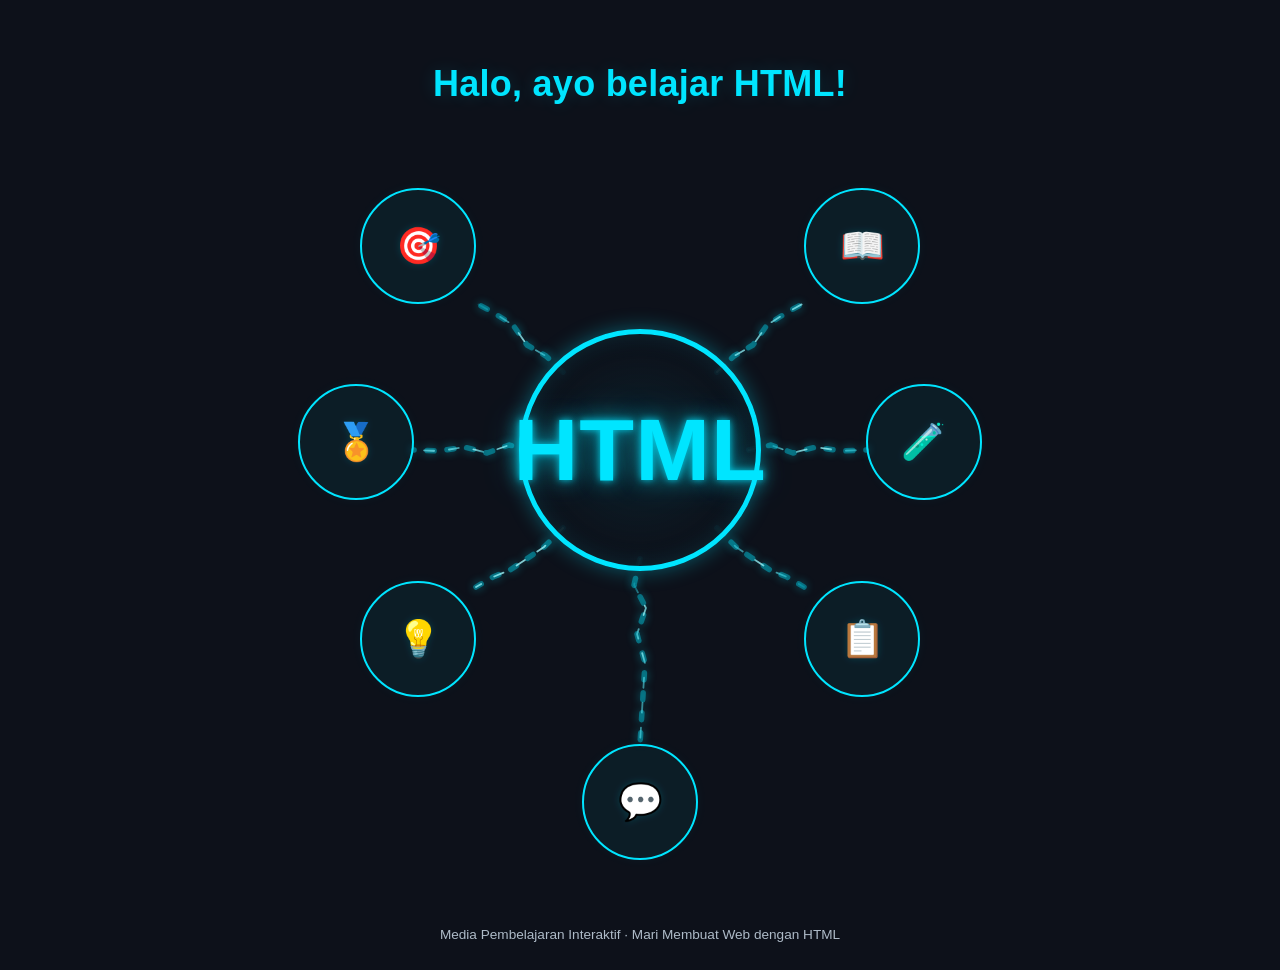
==== index.html @ dec97997 "Add Filesssss" ====
<!DOCTYPE html>
<html lang="id">
<head>
  <meta charset="UTF-8">
  <meta name="viewport" content="width=device-width, initial-scale=1.0">
  <meta name="description" content="Media pembelajaran interaktif dasar HTML untuk siswa SMK PPLG.">
  <title>MPI: Mari Membuat Web dengan HTML</title>
  <link rel="stylesheet" href="style.css">
</head>
<body>
  <main>
    <!-- BERANDA -->
    <section id="beranda" class="page active">
      <div class="beranda-container">
        <h1 class="sapaan">Halo, ayo belajar HTML!</h1>

        <button class="menu-btn btn-sasaran" onclick="goTo('sasaran')" aria-label="Buka Sasaran" title="Sasaran">
          <span class="menu-icon" aria-hidden="true">🎯</span><span class="menu-label">Sasaran</span>
        </button>
        <button class="menu-btn btn-materi" onclick="goTo('materi')" aria-label="Buka Materi" title="Materi">
          <span class="menu-icon" aria-hidden="true">📖</span><span class="menu-label">Materi</span>
        </button>
        <button class="menu-btn btn-tujuan" onclick="goTo('tujuan')" aria-label="Buka Tujuan" title="Tujuan">
          <span class="menu-icon" aria-hidden="true">🏅</span><span class="menu-label">Tujuan</span>
        </button>
        <button class="menu-btn btn-simulator" onclick="goTo('simulator')" aria-label="Buka Simulator" title="Simulator">
          <span class="menu-icon" aria-hidden="true">🧪</span><span class="menu-label">Simulator</span>
        </button>
        <button class="menu-btn btn-pemantik" onclick="goTo('pemantik')" aria-label="Buka Pemantik" title="Pemantik">
          <span class="menu-icon" aria-hidden="true">💡</span><span class="menu-label">Pemantik</span>
        </button>
        <button class="menu-btn btn-kuis" onclick="goTo('kuis')" aria-label="Buka Kuis" title="Kuis">
          <span class="menu-icon" aria-hidden="true">📋</span><span class="menu-label">Kuis</span>
        </button>

        <svg class="lighting-network" viewBox="0 0 1120 820" preserveAspectRatio="none" aria-hidden="true">
          <defs>
            <filter id="cyan-light-glow" x="-60%" y="-60%" width="220%" height="220%">
              <feGaussianBlur stdDeviation="4" result="blur" />
              <feMerge><feMergeNode in="blur" /><feMergeNode in="SourceGraphic" /></feMerge>
            </filter>
            <linearGradient id="cyan-light-line" x1="0" y1="0" x2="1" y2="1">
              <stop offset="0%" stop-color="#00e5ff" stop-opacity=".2" />
              <stop offset="55%" stop-color="#a6fbff" stop-opacity="1" />
              <stop offset="100%" stop-color="#00e5ff" stop-opacity=".25" />
            </linearGradient>
          </defs>
          <g class="lightning-glow" filter="url(#cyan-light-glow)">
            <path d="M483 332 L466 316 L447 305 L433 285 L414 273 L396 263" />
            <path d="M637 332 L654 316 L673 305 L687 285 L706 273 L724 263" />
            <path d="M451 410 L429 405 L407 413 L384 407 L360 411 L334 410" />
            <path d="M669 410 L691 405 L713 413 L736 407 L760 411 L786 410" />
            <path d="M483 488 L464 507 L448 518 L430 530 L413 537 L396 547" />
            <path d="M637 488 L656 507 L672 518 L690 530 L707 537 L724 547" />
            <path d="M560 519 L554 545 L566 568 L557 594 L565 623 L560 704" />
          </g>
          <g class="lightning-core">
            <path d="M483 332 L466 316 L447 305 L433 285 L414 273 L396 263" />
            <path d="M637 332 L654 316 L673 305 L687 285 L706 273 L724 263" />
            <path d="M451 410 L429 405 L407 413 L384 407 L360 411 L334 410" />
            <path d="M669 410 L691 405 L713 413 L736 407 L760 411 L786 410" />
            <path d="M483 488 L464 507 L448 518 L430 530 L413 537 L396 547" />
            <path d="M637 488 L656 507 L672 518 L690 530 L707 537 L724 547" />
            <path d="M560 519 L554 545 L566 568 L557 594 L565 623 L560 704" />
          </g>
        </svg>

        <div class="center-circle" role="img" aria-label="HTML" title="HTML Interactive Learning">
          <span class="logo-code">HTML</span>
        </div>

        <button class="menu-btn btn-feedback" onclick="goTo('feedback')" aria-label="Buka Feedback" title="Feedback">
          <span class="menu-icon" aria-hidden="true">💬</span><span class="menu-label">Feedback</span>
        </button>
      </div>
    </section>

    <!-- SASARAN -->
    <section id="sasaran" class="page">
      <div class="content-box">
        <h2>🎯 Sasaran Pengguna</h2>
        <div class="card card-static">
          <h3>Siswa Kelas X SMK / Pemula</h3>
          <p>Prasyarat: mampu mengoperasikan komputer, menggunakan peramban (browser), dan mengelola file sederhana.</p>
        </div>
        <div class="button-row">
          <button class="nav-back" onclick="goTo('beranda')">⬅ Beranda</button>
          <button class="nav-back" onclick="goTo('tujuan')">Lanjut: Tujuan ➡</button>
        </div>
      </div>
    </section>

    <!-- TUJUAN -->
    <section id="tujuan" class="page">
      <div class="content-box">
        <h2>🏅 Tujuan Pembelajaran</h2>
        <p>Setelah mempelajari materi, siswa diharapkan mampu:</p>
        <div class="grid-cards">
          <div class="card card-static">1. Menjelaskan fungsi HTML dan tag.</div>
          <div class="card card-static">2. Menulis kerangka dokumen HTML yang benar.</div>
          <div class="card card-static">3. Membuat teks, heading, dan daftar.</div>
          <div class="card card-static">4. Menambahkan tautan dan gambar.</div>
          <div class="card card-static">5. Menyajikan data dalam tabel.</div>
          <div class="card card-static">6. Membuat formulir input sederhana.</div>
          <div class="card card-static">7. Menggabungkan elemen HTML dalam halaman profil.</div>
        </div>
        <div class="button-row">
          <button class="nav-back" onclick="goTo('beranda')">⬅ Beranda</button>
          <button class="nav-back" onclick="goTo('pemantik')">Lanjut: Pemantik ➡</button>
        </div>
      </div>
    </section>

    <!-- PEMANTIK -->
    <section id="pemantik" class="page">
      <div class="content-box">
        <h2>💡 Pertanyaan Pemantik</h2>
        <p><strong>Bagaimana browser mengetahui mana judul, paragraf, gambar, tabel, dan kolom isian?</strong></p>
        <p>Browser membaca struktur HTML. Tag memberi makna pada konten, sedangkan CSS mengatur tampilan dan JavaScript dapat menambahkan perilaku interaktif.</p>
        <div class="simulasi-visual">
          <h3>Formulir Pendaftaran</h3>
          <label for="nama-pemantik">Nama siswa</label>
          <input id="nama-pemantik" type="text" placeholder="Masukkan nama">
          <button class="btn-kirim-simulasi" onclick="sapaPemantik()">Kirim</button>
          <p id="hasil-pemantik" aria-live="polite"></p>
        </div>
        <button class="nav-back" onclick="toggleKode()">Lihat / Sembunyikan Kode</button>
        <pre id="kode-pemantik" class="kode-box"><code>&lt;h3&gt;Formulir Pendaftaran&lt;/h3&gt;
&lt;label for="nama"&gt;Nama siswa&lt;/label&gt;
&lt;input id="nama" type="text" placeholder="Masukkan nama"&gt;
&lt;button&gt;Kirim&lt;/button&gt;</code></pre>
        <button class="nav-back" onclick="goTo('beranda')">⬅ Beranda</button>
      </div>
    </section>

    <!-- DAFTAR MATERI: hanya satu ID materi -->
    <section id="materi" class="page">
      <div class="content-box content-wide">
        <h2>📖 Menu Materi</h2>
        <p class="intro">Pilih salah satu bab. Setiap bab berisi uraian, video pembelajaran, dan latihan singkat.</p>
        <div class="grid-cards materi-grid">
          <button class="card materi-card" onclick="goTo('bab1')"><span>Bab 1</span><strong>Pengenalan HTML</strong><small>Pengertian, fungsi, dan tag</small></button>
          <button class="card materi-card" onclick="goTo('bab2')"><span>Bab 2</span><strong>Kerangka HTML</strong><small>Struktur dokumen HTML</small></button>
          <button class="card materi-card" onclick="goTo('bab3')"><span>Bab 3</span><strong>Teks &amp; Heading</strong><small>Judul, paragraf, penekanan</small></button>
          <button class="card materi-card" onclick="goTo('bab4')"><span>Bab 4</span><strong>List (Daftar)</strong><small>Daftar berurut dan tidak berurut</small></button>
          <button class="card materi-card" onclick="goTo('bab5')"><span>Bab 5</span><strong>Link &amp; Gambar</strong><small>Tautan, gambar, atribut</small></button>
          <button class="card materi-card" onclick="goTo('bab6')"><span>Bab 6</span><strong>Tabel</strong><small>Baris, kolom, dan sel</small></button>
          <button class="card materi-card" onclick="goTo('bab7')"><span>Bab 7</span><strong>Form</strong><small>Input dan formulir</small></button>
        </div>
        <button class="nav-back" onclick="goTo('beranda')">⬅ Beranda</button>
      </div>
    </section>

    <!-- BAB 1 -->
    <section id="bab1" class="page bab-layout">
      <aside class="sidebar-tab">
        <button class="tab-btn active-tab" onclick="bukaTab(event,'bab1-uraian','bab1')">Uraian</button>
        <button class="tab-btn" onclick="bukaTab(event,'bab1-video','bab1')">Video</button>
        <button class="tab-btn" onclick="bukaTab(event,'bab1-latihan','bab1')">Latihan</button>
        <button class="nav-back sidebar-back" onclick="goTo('materi')">⬅ Kembali</button>
      </aside>
      <div class="konten-tab-area">
        <div id="bab1-uraian" class="tab-content">
          <h2>Bab 1: Pengenalan HTML</h2>
          <h3>Apa itu HTML?</h3>
          <p>HTML (<em>HyperText Markup Language</em>) adalah bahasa markup standar untuk menyusun struktur halaman web. HTML menggunakan tag untuk menandai konten seperti judul, paragraf, gambar, tautan, tabel, dan formulir.</p>
          <p>HTML berperan sebagai kerangka halaman. CSS digunakan untuk mengatur tampilan, sedangkan JavaScript menambahkan interaksi.</p>
          <h4>Contoh kode</h4>
          <pre class="kode-box"><code>&lt;p&gt;Ini contoh paragraf dalam HTML.&lt;/p&gt;</code></pre>
          <h4>Hasil yang diharapkan</h4>
          <div class="hasil-contoh"><p>Ini contoh paragraf dalam HTML.</p></div>
          <div class="info-box"><strong>Ingat:</strong> tag biasanya memiliki tag pembuka dan penutup, misalnya <code>&lt;p&gt;</code> dan <code>&lt;/p&gt;</code>. Ada juga elemen kosong seperti <code>&lt;img&gt;</code>.</div>
        </div>
        <div id="bab1-video" class="tab-content" hidden>
          <h2>Video Bab 1: Pengenalan HTML</h2>
          <p>Mulai dari bagian Pengenalan HTML (11:39) pada tutorial HTML dasar berbahasa Indonesia.</p>
          <div class="video-container">
            <iframe
              loading="lazy"
              src="https://www.youtube-nocookie.com/embed/hMDJyb7VkYw?start=699&rel=0&playsinline=1"
              title="Video Bab 1: Pengenalan HTML"
              allow="accelerometer; autoplay; clipboard-write; encrypted-media; gyroscope; picture-in-picture; web-share"
              referrerpolicy="strict-origin-when-cross-origin"
              allowfullscreen>
            </iframe>
          </div>
          <p class="video-fallback">Tidak bisa diputar? <a href="https://www.youtube.com/watch?v=hMDJyb7VkYw&t=699s" target="_blank" rel="noopener noreferrer">Buka video di YouTube</a>.</p>
        </div>
        <div id="bab1-latihan" class="tab-content" hidden>
          <h2>Latihan Bab 1</h2>
          <p>HTML merupakan singkatan dari …</p>
          <div class="quiz-options">
            <label><input type="radio" name="q1" value="a"> Hyper Trainer Marking Language</label>
            <label><input type="radio" name="q1" value="b"> HyperText Markup Language</label>
            <label><input type="radio" name="q1" value="c"> HighText Machine Language</label>
          </div>
          <button class="nav-back" onclick="cekJawaban('q1','b','hasil-q1')">Periksa Jawaban</button>
          <p id="hasil-q1" class="feedback" aria-live="polite"></p>
          <p class="tugas-praktik"><strong>Praktik:</strong> Buat satu paragraf HTML yang memperkenalkan nama dan kelasmu.</p>
        </div>
      </div>
    </section>

    <!-- BAB 2 -->
    <section id="bab2" class="page bab-layout">
      <aside class="sidebar-tab">
        <button class="tab-btn active-tab" onclick="bukaTab(event,'bab2-uraian','bab2')">Uraian</button>
        <button class="tab-btn" onclick="bukaTab(event,'bab2-video','bab2')">Video</button>
        <button class="tab-btn" onclick="bukaTab(event,'bab2-latihan','bab2')">Latihan</button>
        <button class="nav-back sidebar-back" onclick="goTo('materi')">⬅ Kembali</button>
      </aside>
      <div class="konten-tab-area">
        <div id="bab2-uraian" class="tab-content">
          <h2>Bab 2: Kerangka HTML</h2>
          <h3>Struktur dasar dokumen</h3>
          <p>Dokumen HTML umumnya diawali dengan <code>&lt;!DOCTYPE html&gt;</code>. Elemen <code>&lt;html&gt;</code> membungkus dokumen, <code>&lt;head&gt;</code> berisi informasi halaman, dan <code>&lt;body&gt;</code> berisi konten yang tampil di halaman.</p>
          <pre class="kode-box"><code>&lt;!DOCTYPE html&gt;
&lt;html lang="id"&gt;
&lt;head&gt;
  &lt;meta charset="UTF-8"&gt;
  &lt;title&gt;Website Saya&lt;/title&gt;
&lt;/head&gt;
&lt;body&gt;
  &lt;h1&gt;Halo Dunia!&lt;/h1&gt;
  &lt;p&gt;Ini halaman pertama saya.&lt;/p&gt;
&lt;/body&gt;
&lt;/html&gt;</code></pre>
          <div class="info-box"><strong>Catatan:</strong> <code>&lt;title&gt;</code> muncul pada tab browser, bukan sebagai judul utama isi halaman. Judul utama pada halaman biasanya dibuat dengan <code>&lt;h1&gt;</code>.</div>
        </div>
        <div id="bab2-video" class="tab-content" hidden>
          <h2>Video Bab 2: Kerangka HTML</h2>
          <p>Mulai dari persiapan proyek dan membuat halaman pertama (26:33).</p>
          <div class="video-container">
            <iframe
              loading="lazy"
              src="https://www.youtube-nocookie.com/embed/hMDJyb7VkYw?start=1593&rel=0&playsinline=1"
              title="Video Bab 2: Kerangka HTML"
              allow="accelerometer; autoplay; clipboard-write; encrypted-media; gyroscope; picture-in-picture; web-share"
              referrerpolicy="strict-origin-when-cross-origin"
              allowfullscreen>
            </iframe>
          </div>
          <p class="video-fallback">Tidak bisa diputar? <a href="https://www.youtube.com/watch?v=hMDJyb7VkYw&t=1593s" target="_blank" rel="noopener noreferrer">Buka video di YouTube</a>.</p>
        </div>
        <div id="bab2-latihan" class="tab-content" hidden>
          <h2>Latihan Bab 2</h2>
          <p>Tag yang menentukan judul pada tab browser adalah …</p>
          <div class="quiz-options">
            <label><input type="radio" name="q2" value="a"> <code>&lt;body&gt;</code></label>
            <label><input type="radio" name="q2" value="b"> <code>&lt;h1&gt;</code></label>
            <label><input type="radio" name="q2" value="c"> <code>&lt;title&gt;</code></label>
          </div>
          <button class="nav-back" onclick="cekJawaban('q2','c','hasil-q2')">Periksa Jawaban</button>
          <p id="hasil-q2" class="feedback" aria-live="polite"></p>
          <p class="tugas-praktik"><strong>Praktik:</strong> Buat file <code>index.html</code> berisi kerangka HTML lengkap, lalu tampilkan nama dan kelasmu.</p>
        </div>
      </div>
    </section>

    <!-- BAB 3 -->
    <section id="bab3" class="page bab-layout">
      <aside class="sidebar-tab">
        <button class="tab-btn active-tab" onclick="bukaTab(event,'bab3-uraian','bab3')">Uraian</button>
        <button class="tab-btn" onclick="bukaTab(event,'bab3-video','bab3')">Video</button>
        <button class="tab-btn" onclick="bukaTab(event,'bab3-latihan','bab3')">Latihan</button>
        <button class="nav-back sidebar-back" onclick="goTo('materi')">⬅ Kembali</button>
      </aside>
      <div class="konten-tab-area">
        <div id="bab3-uraian" class="tab-content">
          <h2>Bab 3: Teks &amp; Heading</h2>
          <h3>Menyusun judul dan paragraf</h3>
          <p>Heading <code>&lt;h1&gt;</code> sampai <code>&lt;h6&gt;</code> digunakan untuk membentuk hierarki judul. <code>&lt;h1&gt;</code> merupakan tingkat judul tertinggi. Gunakan <code>&lt;p&gt;</code> untuk paragraf, <code>&lt;strong&gt;</code> untuk menandai penting, dan <code>&lt;em&gt;</code> untuk penekanan.</p>
          <pre class="kode-box"><code>&lt;h1&gt;Profil Siswa&lt;/h1&gt;
&lt;h2&gt;Identitas&lt;/h2&gt;
&lt;p&gt;Nama saya Andi.&lt;/p&gt;
&lt;p&gt;&lt;strong&gt;Kelas:&lt;/strong&gt; X PPLG 1&lt;/p&gt;
&lt;p&gt;&lt;em&gt;Saya senang belajar web.&lt;/em&gt;&lt;/p&gt;</code></pre>
          <h4>Hasil yang diharapkan</h4>
          <div class="hasil-contoh">
            <h1>Profil Siswa</h1><h2>Identitas</h2><p>Nama saya Andi.</p><p><strong>Kelas:</strong> X PPLG 1</p><p><em>Saya senang belajar web.</em></p>
          </div>
        </div>
        <div id="bab3-video" class="tab-content" hidden>
          <h2>Video Bab 3: Teks dan Heading</h2>
          <p>Mulai dari materi Heading (51:39), lalu pelajari paragraf dan pemformatan teks.</p>
          <div class="video-container">
            <iframe
              loading="lazy"
              src="https://www.youtube-nocookie.com/embed/hMDJyb7VkYw?start=3099&rel=0&playsinline=1"
              title="Video Bab 3: Teks dan Heading"
              allow="accelerometer; autoplay; clipboard-write; encrypted-media; gyroscope; picture-in-picture; web-share"
              referrerpolicy="strict-origin-when-cross-origin"
              allowfullscreen>
            </iframe>
          </div>
          <p class="video-fallback">Tidak bisa diputar? <a href="https://www.youtube.com/watch?v=hMDJyb7VkYw&t=3099s" target="_blank" rel="noopener noreferrer">Buka video di YouTube</a>.</p>
        </div>
        <div id="bab3-latihan" class="tab-content" hidden>
          <h2>Latihan Bab 3</h2>
          <p>Tag yang digunakan untuk judul dengan tingkat paling tinggi adalah …</p>
          <div class="quiz-options">
            <label><input type="radio" name="q3" value="a"> <code>&lt;h6&gt;</code></label>
            <label><input type="radio" name="q3" value="b"> <code>&lt;head&gt;</code></label>
            <label><input type="radio" name="q3" value="c"> <code>&lt;h1&gt;</code></label>
          </div>
          <button class="nav-back" onclick="cekJawaban('q3','c','hasil-q3')">Periksa Jawaban</button>
          <p id="hasil-q3" class="feedback" aria-live="polite"></p>
          <p class="tugas-praktik"><strong>Praktik:</strong> Buat profil diri menggunakan satu <code>&lt;h1&gt;</code>, dua <code>&lt;h2&gt;</code>, dan tiga paragraf.</p>
        </div>
      </div>
    </section>

    <!-- BAB 4 -->
    <section id="bab4" class="page bab-layout">
      <aside class="sidebar-tab">
        <button class="tab-btn active-tab" onclick="bukaTab(event,'bab4-uraian','bab4')">Uraian</button>
        <button class="tab-btn" onclick="bukaTab(event,'bab4-video','bab4')">Video</button>
        <button class="tab-btn" onclick="bukaTab(event,'bab4-latihan','bab4')">Latihan</button>
        <button class="nav-back sidebar-back" onclick="goTo('materi')">⬅ Kembali</button>
      </aside>
      <div class="konten-tab-area">
        <div id="bab4-uraian" class="tab-content">
          <h2>Bab 4: List (Daftar)</h2>
          <h3>Daftar berurut dan tidak berurut</h3>
          <p><code>&lt;ul&gt;</code> membuat daftar dengan bullet, <code>&lt;ol&gt;</code> membuat daftar bernomor, dan <code>&lt;li&gt;</code> digunakan untuk setiap item daftar.</p>
          <pre class="kode-box"><code>&lt;h3&gt;Hobi Saya&lt;/h3&gt;
&lt;ul&gt;
  &lt;li&gt;Membaca&lt;/li&gt;
  &lt;li&gt;Bersepeda&lt;/li&gt;
  &lt;li&gt;Memprogram&lt;/li&gt;
&lt;/ul&gt;

&lt;h3&gt;Langkah Belajar&lt;/h3&gt;
&lt;ol&gt;
  &lt;li&gt;Buka editor kode.&lt;/li&gt;
  &lt;li&gt;Tulis HTML.&lt;/li&gt;
  &lt;li&gt;Buka di browser.&lt;/li&gt;
&lt;/ol&gt;</code></pre>
          <h4>Hasil yang diharapkan</h4>
          <div class="hasil-contoh"><h3>Hobi Saya</h3><ul><li>Membaca</li><li>Bersepeda</li><li>Memprogram</li></ul><h3>Langkah Belajar</h3><ol><li>Buka editor kode.</li><li>Tulis HTML.</li><li>Buka di browser.</li></ol></div>
        </div>
        <div id="bab4-video" class="tab-content" hidden>
          <h2>Video Bab 4: List HTML</h2>
          <p>Mulai dari materi List HTML (1:26:48).</p>
          <div class="video-container">
            <iframe
              loading="lazy"
              src="https://www.youtube-nocookie.com/embed/hMDJyb7VkYw?start=5208&rel=0&playsinline=1"
              title="Video Bab 4: List HTML"
              allow="accelerometer; autoplay; clipboard-write; encrypted-media; gyroscope; picture-in-picture; web-share"
              referrerpolicy="strict-origin-when-cross-origin"
              allowfullscreen>
            </iframe>
          </div>
          <p class="video-fallback">Tidak bisa diputar? <a href="https://www.youtube.com/watch?v=hMDJyb7VkYw&t=5208s" target="_blank" rel="noopener noreferrer">Buka video di YouTube</a>.</p>
        </div>
        <div id="bab4-latihan" class="tab-content" hidden>
          <h2>Latihan Bab 4</h2>
          <p>Tag yang digunakan untuk membuat daftar bernomor adalah …</p>
          <div class="quiz-options">
            <label><input type="radio" name="q4" value="a"> <code>&lt;ul&gt;</code></label>
            <label><input type="radio" name="q4" value="b"> <code>&lt;ol&gt;</code></label>
            <label><input type="radio" name="q4" value="c"> <code>&lt;li&gt;</code></label>
          </div>
          <button class="nav-back" onclick="cekJawaban('q4','b','hasil-q4')">Periksa Jawaban</button>
          <p id="hasil-q4" class="feedback" aria-live="polite"></p>
          <p class="tugas-praktik"><strong>Praktik:</strong> Buat daftar lima mata pelajaran menggunakan <code>&lt;ul&gt;</code> dan tiga langkah mengirim tugas menggunakan <code>&lt;ol&gt;</code>.</p>
        </div>
      </div>
    </section>

    <!-- BAB 5 -->
    <section id="bab5" class="page bab-layout">
      <aside class="sidebar-tab">
        <button class="tab-btn active-tab" onclick="bukaTab(event,'bab5-uraian','bab5')">Uraian</button>
        <button class="tab-btn" onclick="bukaTab(event,'bab5-video','bab5')">Video</button>
        <button class="tab-btn" onclick="bukaTab(event,'bab5-latihan','bab5')">Latihan</button>
        <button class="nav-back sidebar-back" onclick="goTo('materi')">⬅ Kembali</button>
      </aside>
      <div class="konten-tab-area">
        <div id="bab5-uraian" class="tab-content">
          <h2>Bab 5: Link &amp; Gambar</h2>
          <h3>Menghubungkan halaman dan menampilkan gambar</h3>
          <p>Tag <code>&lt;a&gt;</code> membuat tautan. Atribut <code>href</code> berisi alamat tujuan. Tag <code>&lt;img&gt;</code> menampilkan gambar; atribut <code>src</code> menunjukkan lokasi file dan <code>alt</code> memberi deskripsi alternatif.</p>
          <pre class="kode-box"><code>&lt;a href="https://www.google.com"&gt;Buka Google&lt;/a&gt;

&lt;img src="foto.jpg"
     alt="Foto profil siswa"
     width="200"&gt;</code></pre>
          <div class="info-box"><strong>Tips:</strong> simpan file <code>foto.jpg</code> pada folder yang sesuai dengan lokasi file HTML, atau sesuaikan nilai <code>src</code>. Gunakan teks <code>alt</code> yang menjelaskan isi gambar.</div>
        </div>
        <div id="bab5-video" class="tab-content" hidden>
          <h2>Video Bab 5: Link dan Gambar</h2>
          <p>Video dimulai dari materi Link (1:33:18). Untuk menuju materi Gambar, gunakan tautan waktu di bawah.</p>
          <div class="video-container">
            <iframe
              loading="lazy"
              src="https://www.youtube-nocookie.com/embed/hMDJyb7VkYw?start=5598&rel=0&playsinline=1"
              title="Video Bab 5: Link dan Gambar"
              allow="accelerometer; autoplay; clipboard-write; encrypted-media; gyroscope; picture-in-picture; web-share"
              referrerpolicy="strict-origin-when-cross-origin"
              allowfullscreen>
            </iframe>
          </div>
          <p class="video-fallback">Tidak bisa diputar? <a href="https://www.youtube.com/watch?v=hMDJyb7VkYw&t=5598s" target="_blank" rel="noopener noreferrer">Buka video di YouTube</a>.</p>
          <p class="video-fallback">Langsung ke materi Gambar: <a href="https://www.youtube.com/watch?v=hMDJyb7VkYw&amp;t=6957s" target="_blank" rel="noopener noreferrer">buka mulai 1:55:57</a>.</p>
        </div>
        <div id="bab5-latihan" class="tab-content" hidden>
          <h2>Latihan Bab 5</h2>
          <p>Atribut pada tag <code>&lt;a&gt;</code> untuk menentukan alamat tujuan adalah …</p>
          <div class="quiz-options">
            <label><input type="radio" name="q5" value="a"> <code>src</code></label>
            <label><input type="radio" name="q5" value="b"> <code>href</code></label>
            <label><input type="radio" name="q5" value="c"> <code>alt</code></label>
          </div>
          <button class="nav-back" onclick="cekJawaban('q5','b','hasil-q5')">Periksa Jawaban</button>
          <p id="hasil-q5" class="feedback" aria-live="polite"></p>
          <p class="tugas-praktik"><strong>Praktik:</strong> Tambahkan satu tautan ke situs sekolah dan satu gambar lokal dengan atribut <code>alt</code>.</p>
        </div>
      </div>
    </section>

    <!-- BAB 6 -->
    <section id="bab6" class="page bab-layout">
      <aside class="sidebar-tab">
        <button class="tab-btn active-tab" onclick="bukaTab(event,'bab6-uraian','bab6')">Uraian</button>
        <button class="tab-btn" onclick="bukaTab(event,'bab6-video','bab6')">Video</button>
        <button class="tab-btn" onclick="bukaTab(event,'bab6-latihan','bab6')">Latihan</button>
        <button class="nav-back sidebar-back" onclick="goTo('materi')">⬅ Kembali</button>
      </aside>
      <div class="konten-tab-area">
        <div id="bab6-uraian" class="tab-content">
          <h2>Bab 6: Tabel</h2>
          <h3>Menyajikan data dalam baris dan kolom</h3>
          <p>Tag <code>&lt;table&gt;</code> membentuk tabel, <code>&lt;tr&gt;</code> membuat baris, <code>&lt;th&gt;</code> membuat sel judul, dan <code>&lt;td&gt;</code> membuat sel data. Tabel cocok untuk data yang memiliki hubungan baris dan kolom.</p>
          <pre class="kode-box"><code>&lt;table&gt;
  &lt;tr&gt;
    &lt;th&gt;Nama&lt;/th&gt;
    &lt;th&gt;Kelas&lt;/th&gt;
  &lt;/tr&gt;
  &lt;tr&gt;
    &lt;td&gt;Andi&lt;/td&gt;
    &lt;td&gt;X PPLG 1&lt;/td&gt;
  &lt;/tr&gt;
&lt;/table&gt;</code></pre>
          <h4>Hasil yang diharapkan</h4>
          <div class="hasil-contoh table-scroll"><table class="contoh-tabel"><thead><tr><th>Nama</th><th>Kelas</th></tr></thead><tbody><tr><td>Andi</td><td>X PPLG 1</td></tr></tbody></table></div>
          <div class="info-box">Tampilan tabel dapat dipercantik dengan CSS. Pisahkan pengaturan desain dari struktur HTML.</div>
        </div>
        <div id="bab6-video" class="tab-content" hidden>
          <h2>Video Bab 6: Tabel HTML</h2>
          <p>Mulai dari materi Table HTML (2:51:31).</p>
          <div class="video-container">
            <iframe
              loading="lazy"
              src="https://www.youtube-nocookie.com/embed/hMDJyb7VkYw?start=10291&rel=0&playsinline=1"
              title="Video Bab 6: Tabel HTML"
              allow="accelerometer; autoplay; clipboard-write; encrypted-media; gyroscope; picture-in-picture; web-share"
              referrerpolicy="strict-origin-when-cross-origin"
              allowfullscreen>
            </iframe>
          </div>
          <p class="video-fallback">Tidak bisa diputar? <a href="https://www.youtube.com/watch?v=hMDJyb7VkYw&t=10291s" target="_blank" rel="noopener noreferrer">Buka video di YouTube</a>.</p>
        </div>
        <div id="bab6-latihan" class="tab-content" hidden>
          <h2>Latihan Bab 6</h2>
          <p>Tag yang digunakan untuk membuat sel judul kolom pada tabel adalah …</p>
          <div class="quiz-options">
            <label><input type="radio" name="q6" value="a"> <code>&lt;td&gt;</code></label>
            <label><input type="radio" name="q6" value="b"> <code>&lt;tr&gt;</code></label>
            <label><input type="radio" name="q6" value="c"> <code>&lt;th&gt;</code></label>
          </div>
          <button class="nav-back" onclick="cekJawaban('q6','c','hasil-q6')">Periksa Jawaban</button>
          <p id="hasil-q6" class="feedback" aria-live="polite"></p>
          <p class="tugas-praktik"><strong>Praktik:</strong> Buat tabel berisi tiga siswa dengan kolom nomor, nama, dan kelas.</p>
        </div>
      </div>
    </section>

    <!-- BAB 7 -->
    <section id="bab7" class="page bab-layout">
      <aside class="sidebar-tab">
        <button class="tab-btn active-tab" onclick="bukaTab(event,'bab7-uraian','bab7')">Uraian</button>
        <button class="tab-btn" onclick="bukaTab(event,'bab7-video','bab7')">Video</button>
        <button class="tab-btn" onclick="bukaTab(event,'bab7-latihan','bab7')">Latihan</button>
        <button class="nav-back sidebar-back" onclick="goTo('materi')">⬅ Kembali</button>
      </aside>
      <div class="konten-tab-area">
        <div id="bab7-uraian" class="tab-content">
          <h2>Bab 7: Form</h2>
          <h3>Mengumpulkan input pengguna</h3>
          <p>Formulir digunakan untuk menerima data dari pengguna. <code>&lt;form&gt;</code> menjadi wadah, <code>&lt;label&gt;</code> memberi keterangan, <code>&lt;input&gt;</code> menerima masukan, dan <code>&lt;button&gt;</code> menyediakan tombol aksi. Tipe input antara lain <code>text</code>, <code>email</code>, <code>password</code>, dan <code>date</code>.</p>
          <pre class="kode-box"><code>&lt;form action="#" method="post"&gt;
  &lt;label for="nama"&gt;Nama:&lt;/label&gt;
  &lt;input type="text" id="nama" name="nama" required&gt;

  &lt;label for="email"&gt;Email:&lt;/label&gt;
  &lt;input type="email" id="email" name="email" required&gt;

  &lt;button type="submit"&gt;Kirim&lt;/button&gt;
&lt;/form&gt;</code></pre>
          <div class="info-box"><strong>Perlu diingat:</strong> HTML membangun formulir, tetapi penyimpanan dan pemrosesan data membutuhkan backend atau layanan yang sesuai. Contoh <code>action="#"</code> ini belum menyimpan data.</div>
        </div>
        <div id="bab7-video" class="tab-content" hidden>
          <h2>Video Bab 7: Form HTML</h2>
          <p>Video khusus tentang formulir HTML, elemen input, label, dan tombol.</p>
          <div class="video-container">
            <iframe
              loading="lazy"
              src="https://www.youtube-nocookie.com/embed/mELDK1yS8iU?start=76&rel=0&playsinline=1"
              title="Video Bab 7: Form HTML"
              allow="accelerometer; autoplay; clipboard-write; encrypted-media; gyroscope; picture-in-picture; web-share"
              referrerpolicy="strict-origin-when-cross-origin"
              allowfullscreen>
            </iframe>
          </div>
          <p class="video-fallback">Tidak bisa diputar? <a href="https://www.youtube.com/watch?v=mELDK1yS8iU&amp;t=76s" target="_blank" rel="noopener noreferrer">Buka video di YouTube</a>.</p>
        </div>
        <div id="bab7-latihan" class="tab-content" hidden>
          <h2>Latihan Bab 7</h2>
          <p>Nilai atribut <code>type</code> agar input digunakan untuk alamat email adalah …</p>
          <div class="quiz-options">
            <label><input type="radio" name="q7" value="a"> <code>text</code></label>
            <label><input type="radio" name="q7" value="b"> <code>email</code></label>
            <label><input type="radio" name="q7" value="c"> <code>password</code></label>
          </div>
          <button class="nav-back" onclick="cekJawaban('q7','b','hasil-q7')">Periksa Jawaban</button>
          <p id="hasil-q7" class="feedback" aria-live="polite"></p>
          <p class="tugas-praktik"><strong>Praktik:</strong> Buat formulir pendaftaran berisi nama, email, jenis kelamin, dan tombol Kirim.</p>
        </div>
      </div>
    </section>

    <!-- SIMULATOR: HTML INTERACTIVE LAB -->
    <section id="simulator" class="page">
      <div class="content-box content-wide simulator-lab">
        <div class="lab-heading">
          <div>
            <p class="lab-kicker">PRAKTIK • COBA • PERBAIKI</p>
            <h2>🧪 HTML Interactive Lab</h2>
            <p>Pilih level, selesaikan misi, jalankan kode, dan lihat hasilnya langsung. Setiap misi yang berhasil memberikan 100 XP.</p>
          </div>
          <div class="score-panel" aria-live="polite">
            <span class="score-caption">TOTAL XP</span>
            <strong id="simulator-xp">0</strong><span>/ 300 XP</span>
            <div class="xp-track"><span id="simulator-xp-bar"></span></div>
            <small id="simulator-progress-text">0 dari 3 misi selesai</small>
          </div>
        </div>

        <div class="level-grid" role="group" aria-label="Pilih tingkat simulasi">
          <button type="button" class="level-card active-level" data-level="pemula" onclick="pilihLevelSimulator('pemula')">
            <span class="level-number">LEVEL 01</span><span class="level-emoji">🌱</span><strong>Pemula</strong>
            <small>Tag dan struktur dasar</small><span class="level-status" id="status-pemula">TERBUKA</span>
          </button>
          <button type="button" class="level-card is-locked" data-level="menengah" onclick="pilihLevelSimulator('menengah')" aria-label="Level Menengah, terbuka setelah level Pemula selesai">
            <span class="level-number">LEVEL 02</span><span class="level-emoji">⚡</span><strong>Menengah</strong>
            <small>Gambar, tautan, dan tabel</small><span class="level-status" id="status-menengah">🔒 TERKUNCI</span>
          </button>
          <button type="button" class="level-card is-locked" data-level="expert" onclick="pilihLevelSimulator('expert')" aria-label="Level Expert, terbuka setelah level Menengah selesai">
            <span class="level-number">LEVEL 03</span><span class="level-emoji">🚀</span><strong>Expert</strong>
            <small>Formulir dan validasi</small><span class="level-status" id="status-expert">🔒 TERKUNCI</span>
          </button>
        </div>

        <div class="mission-panel">
          <div class="mission-header">
            <div>
              <span class="mission-label">MISI AKTIF</span>
              <h3 id="simulator-mission-title">Misi 1 — Bangun halaman pertama</h3>
            </div>
            <span class="mission-reward">🏆 +100 XP</span>
          </div>
          <p id="simulator-mission-desc">Buat sebuah heading, paragraf, dan daftar berisi minimal dua item.</p>
          <div class="mission-actions">
            <button type="button" class="nav-back" onclick="togglePetunjukSimulator()">💡 Lihat Petunjuk</button>
            <button type="button" class="nav-back" onclick="periksaMisiSimulator()">✅ Periksa Misi</button>
          </div>
          <p id="simulator-hint" class="simulator-hint" hidden aria-live="polite"></p>
          <p id="simulator-mission-result" class="mission-result" aria-live="polite">Selesaikan kriteria misi untuk membuka level berikutnya.</p>
        </div>

        <section id="puzzle-panel" class="puzzle-panel" aria-labelledby="puzzle-title">
          <div class="puzzle-heading">
            <div>
              <span class="mission-label">MODE PEMULA</span>
              <h3 id="puzzle-title">🧩 Puzzle Tempel HTML</h3>
              <p>Seret potongan kode ke kotak urutan yang benar. Di ponsel, sentuh potongan lalu sentuh kotak tujuan.</p>
            </div>
            <span class="puzzle-mini-badge">3 keping</span>
          </div>
          <div class="puzzle-board">
            <div class="puzzle-slots" id="puzzle-slots" aria-label="Kotak susunan kode">
              <button type="button" class="puzzle-slot" data-slot="0" aria-label="Kotak urutan 1">
                <span class="slot-number">01</span><span class="slot-message">Tempel bagian judul di sini</span>
              </button>
              <button type="button" class="puzzle-slot" data-slot="1" aria-label="Kotak urutan 2">
                <span class="slot-number">02</span><span class="slot-message">Tempel bagian paragraf di sini</span>
              </button>
              <button type="button" class="puzzle-slot" data-slot="2" aria-label="Kotak urutan 3">
                <span class="slot-number">03</span><span class="slot-message">Tempel bagian daftar di sini</span>
              </button>
            </div>
            <div class="puzzle-bank-wrap">
              <span class="puzzle-bank-label">POTONGAN KODE</span>
              <div class="puzzle-bank" id="puzzle-bank" aria-label="Potongan kode yang bisa dipilih"></div>
            </div>
          </div>
          <div class="puzzle-actions">
            <button type="button" class="nav-back primary-action" onclick="cekPuzzlePemula()">✅ Periksa Susunan</button>
            <button type="button" class="nav-back" onclick="resetPuzzlePemula()">↺ Ulangi Puzzle</button>
          </div>
          <p id="puzzle-feedback" class="puzzle-feedback" aria-live="polite">Mulai dengan menempelkan judul, lalu paragraf, lalu daftar.</p>
        </section>

        <div class="simulator-grid lab-workspace">
          <div class="editor-panel">
            <div class="panel-title"><label for="kode-editor">💻 Editor HTML</label><span>EDIT KODE</span></div>
            <textarea id="kode-editor" spellcheck="false" autocapitalize="off" autocomplete="off" aria-describedby="editor-note"><h1>Halo, Dunia!</h1>
<p>Saya sedang belajar HTML.</p>
<!-- TODO: tambahkan daftar ul dengan minimal 2 item --></textarea>
            <p id="editor-note" class="editor-note">Susun puzzle di atas atau edit HTML di sini. Hasil akan tampil otomatis di kanan.</p>
            <div class="editor-actions">
              <button type="button" class="nav-back primary-action" onclick="jalankanSimulator()">▶ Tampilkan Hasil</button>
              <button type="button" class="nav-back" onclick="resetSimulator()">↺ Reset Kode</button>
              <button type="button" class="nav-back reset-progress" onclick="resetProgresSimulator()">Reset Progres</button>
            </div>
          </div>
          <div class="preview-panel">
            <div class="panel-title"><span class="preview-label">🖥️ Pratinjau Langsung</span><span>HASIL HTML</span></div>
            <iframe id="hasil-editor" title="Pratinjau hasil kode HTML" sandbox="" loading="eager" referrerpolicy="no-referrer" srcdoc="&lt;!doctype html&gt;&lt;html lang='id'&gt;&lt;head&gt;&lt;meta charset='UTF-8'&gt;&lt;/head&gt;&lt;body style='font-family:Arial,sans-serif;padding:16px;color:#20242b;line-height:1.55'&gt;&lt;h1&gt;Halo, Dunia!&lt;/h1&gt;&lt;p&gt;Hasil HTML akan tampil di sini.&lt;/p&gt;&lt;/body&gt;&lt;/html&gt;"></iframe>
            <p class="editor-note">Pratinjau aman: HTML tampil langsung, sementara JavaScript dan pengiriman formulir dinonaktifkan.</p>
          </div>
        </div>
        <div class="lab-footer-note"><span aria-hidden="true">✨</span> Tips: ubah kode sedikit demi sedikit, amati hasilnya, lalu periksa apakah semua kriteria misi sudah terpenuhi.</div>
        <button class="nav-back" onclick="goTo('beranda')">⬅ Beranda</button>
      </div>
    </section>

    <!-- KUIS AKHIR: identitas, 19 soal, dan papan peringkat Top 5 -->
    <section id="kuis" class="page quiz-page">
      <div class="quiz-shell">
        <div class="quiz-circuit-top" aria-hidden="true"><span></span><i></i><i></i><i></i><b></b></div>
        <div class="quiz-circuit-bottom" aria-hidden="true"><span></span><i></i><b></b></div>

        <header class="quiz-title-row">
          <div>
            <p class="quiz-kicker">HTML INTERACTIVE LAB · KNOWLEDGE CHECK</p>
            <h2 class="quiz-big-title">KUIS</h2>
          </div>
          <div class="quiz-count-badge"><strong>19</strong><span>SOAL PILIHAN GANDA</span></div>
        </header>

        <section id="kuis-pengantar" class="quiz-start-panel">
          <h3>Isi data dirimu sebelum memulai kuis</h3>
          <p>Kerjakan 19 soal dari Bab 1 sampai Bab 7. Pastikan nama dan kelas sudah benar.</p>
          <form id="kuis-identitas-form" class="quiz-identity-form">
            <label for="kuis-nama">Nama</label>
            <input id="kuis-nama" name="nama" type="text" autocomplete="name" maxlength="80" placeholder="Masukkan nama lengkap" required>
            <label for="kuis-kelas">Kelas</label>
            <input id="kuis-kelas" name="kelas" type="text" maxlength="40" placeholder="Contoh: X PPLG 1" required>
            <button class="quiz-start-button" type="submit">Mulai Kuis</button>
            <p id="status-mulai-kuis" class="quiz-status" aria-live="polite"></p>
          </form>
        </section>

        <section id="kuis-area-aktif" class="quiz-active-panel" hidden>
          <div class="quiz-active-header">
            <div><span class="quiz-section-kicker">PESERTA</span><strong id="kuis-identitas-aktif"></strong></div>
            <span class="quiz-section-kicker">19 PERTANYAAN</span>
          </div>
          <form id="kuis-akhir">
            <div id="kuis-pertanyaan" class="quiz-questions"></div>
            <div class="quiz-submit-row">
              <button class="quiz-start-button" type="submit">Periksa Nilai</button>
              <button class="nav-back" id="ulang-kuis-button" type="button">Kembali ke Awal</button>
            </div>
          </form>
          <div id="hasil-kuis" class="info-box quiz-result-box" aria-live="polite" hidden></div>
        </section>

        <section class="leaderboard-panel" aria-labelledby="leaderboard-title">
          <div class="leaderboard-heading">
            <div><p class="quiz-section-kicker">HALL OF FAME</p><h3 id="leaderboard-title">🏆 Dashboard Ranking · Top 5</h3></div>
            <span class="leaderboard-chip">NILAI TERTINGGI</span>
          </div>
          <p id="leaderboard-empty" class="leaderboard-empty">Belum ada nilai tersimpan. Selesaikan kuis untuk masuk ke papan peringkat.</p>
          <div class="leaderboard-table-wrap">
            <table class="leaderboard-table">
              <thead><tr><th>Rank</th><th>Nama</th><th>Kelas</th><th>Nilai</th><th>Benar</th></tr></thead>
              <tbody id="leaderboard-top5-body"></tbody>
            </table>
          </div>
          <p class="leaderboard-note">Catatan: ranking pada versi ini tersimpan di browser/perangkat yang digunakan. Untuk ranking gabungan seluruh siswa dari perangkat berbeda, diperlukan database online.</p>
        </section>

        <button class="nav-back quiz-home-button" type="button" onclick="goTo('beranda')">← Kembali ke Beranda</button>
      </div>
    </section>

    <!-- FEEDBACK -->
    <section id="feedback" class="page">
      <div class="content-box">
        <h2>💬 Feedback Pembelajaran</h2>
        <p>Sampaikan pendapatmu tentang media pembelajaran ini. Feedback hanya ditampilkan pada halaman ini dan belum dikirim ke server.</p>
        <form id="form-feedback">
          <label for="nama-feedback">Nama (opsional)</label>
          <input id="nama-feedback" type="text" placeholder="Nama siswa">
          <label for="rating-feedback">Bagaimana materi ini?</label>
          <select id="rating-feedback" required>
            <option value="">Pilih penilaian</option>
            <option>Sangat mudah dipahami</option>
            <option>Mudah dipahami</option>
            <option>Cukup dipahami</option>
            <option>Masih membingungkan</option>
          </select>
          <label for="pesan-feedback">Saran atau komentar</label>
          <textarea id="pesan-feedback" rows="4" placeholder="Tuliskan saranmu..."></textarea>
          <button class="nav-back" type="submit">Tampilkan Feedback</button>
        </form>
        <p id="hasil-feedback" class="feedback" aria-live="polite"></p>
        <button class="nav-back" onclick="goTo('beranda')">⬅ Beranda</button>
      </div>
    </section>
  </main>

  <footer><p>Media Pembelajaran Interaktif · Mari Membuat Web dengan HTML</p></footer>
  <script src="script.js"></script>
</body>
</html>
---- style.css ----
/* MPI HTML - tema gelap dengan aksen cyan neon */
:root {
  --bg-color: #0d111a;
  --neon-tosca: #00e5ff;
  --text-color: #e0e6ed;
  --muted: #aebbc8;
  --card-bg: #161b22;
  --card-soft: #10252b;
  --border-color: rgba(0, 229, 255, .5);
  --success: #75e6a4;
  --danger: #ff8b8b;
}
* { box-sizing: border-box; }
html { scroll-behavior: smooth; }
body {
  margin: 0; background: var(--bg-color); color: var(--text-color);
  font-family: "Segoe UI", Tahoma, Geneva, Verdana, sans-serif; line-height: 1.6;
}
button, input, textarea, select { font: inherit; }
button { cursor: pointer; }
button:focus-visible, input:focus-visible, textarea:focus-visible, select:focus-visible {
  outline: 2px solid var(--neon-tosca); outline-offset: 3px;
}
.page {
  display: none; width: 100%; min-height: 100vh; padding: 24px;
  align-items: center; justify-content: center;
}
.page.active { display: flex; }
h1, h2, h3, h4 { line-height: 1.25; }
h2 { color: var(--neon-tosca); border-bottom: 1px solid rgba(0,229,255,.3); padding-bottom: 12px; }
h3 { color: var(--neon-tosca); margin-top: 20px; }
p { margin: 12px 0; }
code { color: #a9ffb5; font-family: Consolas, "Courier New", monospace; }
.sapaan {
  position: absolute; top: 2.5%; left: 0; width: 100%; margin: 0;
  text-align: center; font-size: clamp(22px, 3vw, 36px); font-weight: 800;
  color: var(--neon-tosca); letter-spacing: .25px; z-index: 3;
  text-shadow: 0 0 18px rgba(0,229,255,.16);
}
.beranda-container {
  position: relative; width: min(1120px, 100%); min-height: min(820px, calc(100vh - 24px));
  display: flex; justify-content: center; align-items: center; isolation: isolate;
}
.center-circle {
  position: relative; z-index: 1; width: clamp(190px, 19vw, 218px); height: clamp(190px, 19vw, 218px);
  flex: 0 0 auto; border-radius: 50%; border: 5px solid var(--neon-tosca);
  display: flex; flex-direction: column; justify-content: center; align-items: center; gap: 2px;
  color: var(--neon-tosca); background: radial-gradient(circle, rgba(0,229,255,.08), rgba(13,17,26,.92) 68%);
  box-shadow: 0 0 20px rgba(0,229,255,.35), inset 0 0 24px rgba(0,229,255,.12);
  animation: strobo-neon 2.8s ease-in-out infinite;
}
.logo-code { font-size: clamp(58px, 6vw, 76px); line-height: 1; font-weight: 700; letter-spacing: -5px; text-shadow: 0 0 14px rgba(0,229,255,.28); }
.logo-caption { margin-top: 8px; font-size: 11px; letter-spacing: 5px; font-weight: 800; opacity: .82; }
@keyframes strobo-neon {
  0%, 100% { filter: brightness(.9); box-shadow: 0 0 16px rgba(0,229,255,.25), inset 0 0 16px rgba(0,229,255,.07); }
  38% { filter: brightness(1.08); box-shadow: 0 0 30px rgba(0,229,255,.43), inset 0 0 25px rgba(0,229,255,.14); }
  42% { filter: brightness(.98); }
  47% { filter: brightness(1.16); box-shadow: 0 0 38px rgba(0,229,255,.5), inset 0 0 30px rgba(0,229,255,.17); }
  52% { filter: brightness(1); }
  57% { filter: brightness(1.12); }
}
.menu-btn {
  position: absolute; z-index: 2; width: 116px; height: 116px; min-width: 0; min-height: 0;
  padding: 12px; border-radius: 50%; border: 2px solid var(--neon-tosca);
  color: #fff; background: rgba(0,229,255,.055); font-weight: 700; font-size: 14px;
  transition: background .22s ease, color .22s ease, box-shadow .22s ease, transform .22s ease, border-color .22s ease;
  display: flex; flex-direction: column; align-items: center; justify-content: center; gap: 5px;
  white-space: nowrap; box-shadow: 0 0 12px rgba(0,229,255,.045);
}
.menu-icon { font-size: 27px; line-height: 1.1; }
.menu-label { font-size: 13px; line-height: 1.15; }
.menu-btn:hover { background: var(--neon-tosca); border-color: #b7faff; color: var(--bg-color); box-shadow: 0 0 24px rgba(0,229,255,.45); transform: scale(1.05); }
.btn-sasaran { top: 18%; left: 25%; }
.btn-materi { top: 18%; right: 25%; }
.btn-tujuan { top: 42%; left: 19.5%; }
.btn-simulator { top: 42%; right: 19.5%; }
.btn-pemantik { top: 66%; left: 25%; }
.btn-kuis { top: 66%; right: 25%; }
.btn-feedback { bottom: 0; left: 50%; transform: translateX(-50%); }
.btn-feedback:hover { transform: translateX(-50%) scale(1.05); }

.content-box {
  background: var(--card-bg); border: 1px solid var(--border-color); padding: clamp(20px, 4vw, 40px);
  border-radius: 14px; width: min(900px, 100%); box-shadow: 0 0 15px rgba(0,229,255,.08);
  margin: 12px auto;
}
.content-wide { max-width: 1180px; }
.grid-cards { display: grid; grid-template-columns: repeat(auto-fit, minmax(190px, 1fr)); gap: 15px; margin: 20px 0; }
.card {
  background: rgba(0,229,255,.05); border: 1px solid rgba(0,229,255,.3); padding: 20px;
  border-radius: 10px; text-align: center; transition: .25s; color: var(--text-color);
}
.card-static { cursor: default; }
.materi-card { display: flex; flex-direction: column; gap: 6px; min-height: 125px; align-items: center; justify-content: center; }
.materi-card span { color: var(--neon-tosca); font-size: .9rem; }
.materi-card strong { font-size: 1.05rem; }
.materi-card small { color: var(--muted); }
.materi-card:hover { border-color: var(--neon-tosca); transform: translateY(-3px); box-shadow: 0 5px 15px rgba(0,229,255,.15); }
.nav-back {
  background: transparent; border: 1px solid var(--neon-tosca); color: var(--neon-tosca);
  padding: 10px 18px; border-radius: 6px; margin: 8px 8px 8px 0; transition: .2s;
}
.nav-back:hover { background: var(--neon-tosca); color: var(--bg-color); }
.button-row { display: flex; justify-content: space-between; flex-wrap: wrap; gap: 8px; }
.simulasi-visual { background: #fff; color: #111; padding: 20px; border-radius: 8px; margin: 20px 0; display: flex; flex-direction: column; gap: 10px; align-items: flex-start; }
.simulasi-visual h3 { color: #111; margin: 0; }
.input-simulasi, input[type="text"], input[type="email"], input[type="date"], input[type="password"], select, textarea {
  width: 100%; max-width: 520px; background: #0e141c; color: var(--text-color);
  border: 1px solid #3d5662; border-radius: 6px; padding: 10px 12px;
}
.simulasi-visual input { background: white; color: #111; }
.btn-kirim-simulasi { padding: 8px 16px; background: #0d111a; color: white; border: none; border-radius: 4px; }
.kode-box {
  display: block; overflow-x: auto; white-space: pre; background: #030506; color: #a9ffb5;
  padding: 18px; border-radius: 7px; margin: 14px 0; border-left: 4px solid var(--neon-tosca);
  font: 15px/1.65 Consolas, "Courier New", monospace;
}
#kode-pemantik { display: none; }
.info-box { border-left: 4px solid var(--neon-tosca); background: rgba(0,229,255,.07); padding: 14px 16px; margin: 16px 0; border-radius: 5px; }
.hasil-contoh { background: #fff; color: #222; border-radius: 8px; padding: 18px; overflow-x: auto; }
.hasil-contoh h1, .hasil-contoh h2, .hasil-contoh h3, .hasil-contoh h4 { color: #222; border: 0; padding: 0; }
.hasil-contoh code { color: #075d18; }
.bab-layout { flex-direction: row; align-items: stretch; gap: 24px; max-width: 1500px; margin: 0 auto; }
.sidebar-tab { display: flex; flex-direction: column; gap: 12px; width: 165px; flex: 0 0 165px; }
.tab-btn {
  background: #fff; color: #111; border: none; padding: 15px 18px; text-align: center;
  font-weight: 700; font-size: 18px; clip-path: polygon(0 0,100% 0,100% 80%,90% 100%,0 100%); transition: .2s;
}
.tab-btn:hover { background: #ddd; }
.tab-btn.active-tab { background: var(--neon-tosca); color: #071018; }
.sidebar-back { margin-top: auto; }
.konten-tab-area {
  flex: 1; min-width: 0; border: 3px solid var(--neon-tosca); border-radius: 16px;
  padding: clamp(20px, 3vw, 42px); background: var(--card-bg); box-shadow: 0 0 20px rgba(0,229,255,.12);
}
.tab-content { animation: fadeEffect .25s ease; }
.tab-content[hidden] { display: none !important; }
@keyframes fadeEffect { from { opacity: 0; transform: translateY(4px); } to { opacity: 1; transform: translateY(0); } }
.video-container { position: relative; width: 100%; max-width: 960px; margin: 18px auto 0; border: 2px solid var(--neon-tosca); border-radius: 8px; overflow: hidden; aspect-ratio: 16 / 9; background: #000; box-shadow: 0 0 18px rgba(0,229,255,.12); }
.video-container iframe { position: absolute; inset: 0; width: 100%; height: 100%; border: 0; display: block; background: #000; }
.video-fallback { color: var(--muted); font-size: .92rem; margin-top: 10px; }
.video-fallback a { color: var(--neon-tosca); text-underline-offset: 3px; }
.video-fallback a:hover { color: #fff; }
.quiz-options { display: grid; gap: 10px; margin: 16px 0; }
.quiz-options label, fieldset label { display: block; padding: 10px 12px; background: rgba(255,255,255,.035); border: 1px solid rgba(255,255,255,.09); border-radius: 6px; }
.quiz-options input, fieldset input { margin-right: 8px; accent-color: var(--neon-tosca); }
.feedback { min-height: 1.5em; font-weight: 600; }
.feedback.correct { color: var(--success); }
.feedback.incorrect { color: var(--danger); }
.tugas-praktik { border-top: 1px solid rgba(0,229,255,.25); padding-top: 14px; margin-top: 20px; }
.contoh-tabel { border-collapse: collapse; width: 100%; color: #222; }
.contoh-tabel th, .contoh-tabel td { border: 1px solid #777; text-align: left; padding: 9px 12px; }
.contoh-tabel th { background: #e4faff; }
.simulator-lab { max-width: 1240px; }
.lab-heading { display: flex; align-items: flex-start; justify-content: space-between; gap: 22px; }
.lab-kicker { color: var(--neon-tosca); letter-spacing: 2px; font-size: .75rem; font-weight: 800; margin: 0 0 8px; }
.score-panel { width: 185px; flex: 0 0 185px; border: 1px solid rgba(0,229,255,.36); border-radius: 12px; padding: 14px; background: rgba(0,229,255,.045); }
.score-caption, .mission-label { display: block; color: var(--muted); font-size: .7rem; letter-spacing: 1.6px; font-weight: 800; }
.score-panel strong { color: var(--neon-tosca); font-size: 2rem; margin-right: 5px; }
.score-panel > span:not(.score-caption) { color: var(--muted); font-size: .8rem; }
.xp-track { height: 6px; overflow: hidden; border-radius: 99px; background: #28333f; margin: 9px 0 7px; }
.xp-track span { display: block; height: 100%; width: 0; border-radius: inherit; background: var(--neon-tosca); transition: width .3s ease; }
.score-panel small { color: var(--muted); font-size: .72rem; }
.level-grid { display: grid; grid-template-columns: repeat(3, minmax(0, 1fr)); gap: 14px; margin: 22px 0; }
.level-card { position: relative; display: flex; flex-direction: column; align-items: flex-start; text-align: left; gap: 5px; min-height: 155px; padding: 16px; border: 1px solid rgba(0,229,255,.25); border-radius: 12px; color: var(--text-color); background: linear-gradient(145deg, rgba(0,229,255,.07), rgba(255,255,255,.015)); transition: .2s; }
.level-card:hover:not(:disabled) { transform: translateY(-3px); border-color: var(--neon-tosca); box-shadow: 0 8px 22px rgba(0,229,255,.1); }
.level-card.active-level { border: 2px solid var(--neon-tosca); box-shadow: inset 0 0 18px rgba(0,229,255,.07), 0 0 16px rgba(0,229,255,.08); }
.level-card.is-locked { opacity: .52; cursor: not-allowed; }
.level-card.is-complete .level-status { color: var(--success); }
.level-number { color: var(--neon-tosca); font-size: .68rem; font-weight: 800; letter-spacing: 1.1px; }
.level-emoji { position: absolute; top: 16px; right: 16px; font-size: 25px; }
.level-card strong { font-size: 1.1rem; }
.level-card small { color: var(--muted); }
.level-status { margin-top: auto; color: var(--neon-tosca); font-size: .68rem; font-weight: 800; letter-spacing: .5px; }
.mission-panel { padding: 20px; border: 1px solid rgba(0,229,255,.28); border-radius: 12px; background: rgba(0,0,0,.14); margin-bottom: 18px; }
.mission-header { display: flex; align-items: center; justify-content: space-between; gap: 14px; }
.mission-header h3 { margin: 5px 0 0; }
.mission-reward { flex: 0 0 auto; padding: 7px 10px; border: 1px solid rgba(0,229,255,.28); border-radius: 99px; color: var(--neon-tosca); font-weight: 700; font-size: .82rem; }
.mission-actions, .editor-actions { display: flex; flex-wrap: wrap; gap: 5px; }
.mission-actions .nav-back, .editor-actions .nav-back { margin-bottom: 0; }
.simulator-hint { border-left: 3px solid #ffd166; color: #ffe7a6; padding: 9px 12px; background: rgba(255,209,102,.07); border-radius: 0 6px 6px 0; }
.mission-result { min-height: 1.4em; margin-bottom: 0; font-weight: 650; }
.mission-result.success { color: var(--success); }
.mission-result.error { color: #ffaaaa; }
.lab-workspace { display: grid; grid-template-columns: minmax(0, 1fr) minmax(0, 1fr); gap: 16px; align-items: start; }
.editor-panel, .preview-panel { min-width: 0; border: 1px solid rgba(0,229,255,.26); border-radius: 10px; padding: 14px; background: rgba(255,255,255,.018); }
.panel-title { display: flex; justify-content: space-between; align-items: center; gap: 10px; margin-bottom: 10px; }
.panel-title label, .preview-label { display: block; color: var(--text-color); font-weight: 800; margin: 0; }
.panel-title > span:last-child { color: var(--muted); font-size: .65rem; letter-spacing: 1px; font-weight: 800; }
#kode-editor { display: block; width: 100%; max-width: none; min-height: 365px; resize: vertical; font: 13.5px/1.6 Consolas, "Courier New", monospace; tab-size: 2; color: #adffbd; background: #05080d; border: 1px solid #263f4a; border-radius: 7px; padding: 14px; }
#hasil-editor { display: block; width: 100%; height: 365px; border: 2px solid var(--neon-tosca); border-radius: 8px; background: white; }
.editor-note { color: var(--muted); font-size: .79rem; margin: 8px 0 10px; }
.editor-actions .primary-action { background: var(--neon-tosca); color: #071018; font-weight: 800; }
.editor-actions .reset-progress { border-color: rgba(255,139,139,.6); color: #ffaaaa; }
.lab-footer-note { margin: 18px 0 10px; padding: 12px 14px; border-radius: 8px; background: rgba(0,229,255,.05); color: var(--muted); font-size: .88rem; }
.lab-footer-note span { margin-right: 7px; }

fieldset { border: 1px solid rgba(0,229,255,.35); border-radius: 8px; padding: 14px; margin: 14px 0; }
legend { color: var(--neon-tosca); font-weight: 700; padding: 0 8px; }
#form-feedback { display: grid; gap: 10px; }
#form-feedback label { margin-top: 8px; }
footer { color: var(--muted); text-align: center; padding: 12px 20px; font-size: .85rem; }
@media (max-width: 760px) {
  .page { padding: 12px; }
  #beranda.page { min-height: 100svh; }
  .beranda-container { width: 100%; min-height: 820px; }
  .sapaan { top: 2.5%; font-size: clamp(22px, 5vw, 30px); padding: 0 10px; }
  .center-circle { width: 158px; height: 158px; }
  .logo-code { font-size: 56px; }
  .logo-caption { font-size: 9px; letter-spacing: 4px; }
  .menu-btn { width: 100px; height: 100px; padding: 8px; gap: 4px; }
  .menu-icon { font-size: 24px; }
  .menu-label { font-size: 12px; }
  .btn-sasaran { top: 18%; left: 15%; }
  .btn-materi { top: 18%; right: 15%; }
  .btn-tujuan { top: 42%; left: 5%; }
  .btn-simulator { top: 42%; right: 5%; }
  .btn-pemantik { top: 66%; left: 15%; }
  .btn-kuis { top: 66%; right: 15%; }
  .btn-feedback { bottom: 0; min-width: 100px; }
  .bab-layout { flex-direction: column; }
  .sidebar-tab { width: 100%; flex: auto; display: grid; grid-template-columns: repeat(3, 1fr); gap: 8px; }
  .tab-btn { font-size: 15px; padding: 12px 8px; }
  .sidebar-back { grid-column: 1 / -1; margin-top: 0; }
  .konten-tab-area { width: 100%; }
  .lab-heading { flex-direction: column; }
  .score-panel { width: 100%; flex: auto; }
  .lab-workspace { grid-template-columns: 1fr; }
  #kode-editor, #hasil-editor { min-height: 300px; height: 300px; }
  .level-card { min-height: 145px; padding: 12px; }
}
@media (max-width: 560px) {
  .beranda-container { min-height: 770px; }
  .center-circle { width: 132px; height: 132px; }
  .logo-code { font-size: 48px; }
  .logo-caption { font-size: 8px; letter-spacing: 3px; }
  .menu-btn { width: 90px; height: 90px; }
  .menu-icon { font-size: 22px; }
  .menu-label { font-size: 11px; }
  .btn-sasaran { left: 1%; }
  .btn-materi { right: 1%; }
  .btn-tujuan { left: 0; }
  .btn-simulator { right: 0; }
  .btn-pemantik { left: 1%; }
  .btn-kuis { right: 1%; }
  .btn-feedback { bottom: 0; }
  .level-grid { grid-template-columns: 1fr; }
  .level-card { min-height: 108px; padding: 13px 15px; }
  .level-emoji { top: 18px; right: 18px; }
  .mission-panel { padding: 14px; }
  .mission-header { align-items: flex-start; flex-direction: column; }
  .editor-actions .nav-back { flex: 1 1 auto; }
  .content-box { padding: 18px; }
}
@media (prefers-reduced-motion: reduce) {
  *, *::before, *::after { scroll-behavior: auto !important; animation-duration: .01ms !important; animation-iteration-count: 1 !important; transition-duration: .01ms !important; }
}


/* Energi neon dari logo pusat menuju tujuh menu */
.lighting-network {
  position: absolute;
  z-index: 0;
  inset: 0;
  width: 100%;
  height: 100%;
  overflow: visible;
  pointer-events: none;
}
.lighting-network path {
  fill: none;
  stroke-linecap: round;
  stroke-linejoin: round;
}
.lightning-glow path {
  stroke: var(--neon-tosca);
  stroke-width: 5.5;
  opacity: .38;
  stroke-dasharray: 7 13;
  animation: lightning-flow 1.6s linear infinite, lightning-flicker 2.4s steps(1, end) infinite;
}
.lightning-core path {
  stroke: url(#cyan-light-line);
  stroke-width: 1.8;
  opacity: .78;
  stroke-dasharray: 10 15;
  animation: lightning-flow 1.8s linear infinite reverse, lightning-flicker 2.9s steps(1, end) infinite;
}
.lightning-core path:nth-child(2n), .lightning-glow path:nth-child(2n) { animation-delay: -.6s, -.4s; }
.lightning-core path:nth-child(3n), .lightning-glow path:nth-child(3n) { animation-delay: -1.1s, -1s; }
@keyframes lightning-flow { to { stroke-dashoffset: -100; } }
@keyframes lightning-flicker {
  0%, 13%, 17%, 48%, 52%, 100% { opacity: .65; }
  14%, 16%, 50% { opacity: 1; }
  15%, 49% { opacity: .22; }
}
.center-circle {
  z-index: 1;
  width: clamp(218px, 21vw, 242px);
  height: clamp(218px, 21vw, 242px);
  border-width: 5px;
  animation: html-core-strobe 1.75s steps(1, end) infinite;
}
.logo-code {
  font-size: clamp(66px, 7vw, 88px);
  letter-spacing: 1px;
  font-weight: 900;
  line-height: 1;
  transform: scaleX(1.02);
  text-shadow: 0 0 7px rgba(0,229,255,.8), 0 0 19px rgba(0,229,255,.55), 0 0 36px rgba(0,229,255,.3);
  animation: html-text-flicker 1.2s steps(1, end) infinite;
}
.logo-caption { display: none !important; }
@keyframes html-core-strobe {
  0%, 100% { filter: brightness(.95); box-shadow: 0 0 18px rgba(0,229,255,.3), inset 0 0 22px rgba(0,229,255,.1); }
  17% { filter: brightness(1.16); box-shadow: 0 0 32px rgba(0,229,255,.62), inset 0 0 25px rgba(0,229,255,.18); }
  20% { filter: brightness(.9); box-shadow: 0 0 12px rgba(0,229,255,.2), inset 0 0 18px rgba(0,229,255,.08); }
  23% { filter: brightness(1.3); box-shadow: 0 0 42px rgba(0,229,255,.75), inset 0 0 28px rgba(0,229,255,.2); }
  26% { filter: brightness(1); }
  57% { filter: brightness(1.2); box-shadow: 0 0 33px rgba(0,229,255,.58), inset 0 0 24px rgba(0,229,255,.16); }
  61% { filter: brightness(.96); }
}
@keyframes html-text-flicker {
  0%, 100% { opacity: 1; filter: brightness(1.08); }
  13% { opacity: .88; filter: brightness(.9); }
  14% { opacity: 1; filter: brightness(1.5); }
  15% { opacity: .9; }
  17% { opacity: 1; filter: brightness(1.25); }
  44% { opacity: 1; }
  45% { opacity: .75; }
  46% { opacity: 1; filter: brightness(1.55); }
  47% { opacity: 1; }
}
.menu-btn { overflow: visible; }
.menu-btn:hover, .menu-btn:focus-visible {
  animation: menu-ring-strobe .72s steps(1, end) infinite;
  background: rgba(0,229,255,.17);
  color: #fff;
  border-color: #b7faff;
}
.menu-btn:hover .menu-icon, .menu-btn:focus-visible .menu-icon {
  filter: drop-shadow(0 0 6px rgba(0,229,255,.95));
  animation: menu-icon-flicker .45s steps(1, end) infinite;
}
@keyframes menu-ring-strobe {
  0%, 100% { box-shadow: 0 0 12px rgba(0,229,255,.28), inset 0 0 12px rgba(0,229,255,.06); }
  35% { box-shadow: 0 0 28px rgba(0,229,255,.85), inset 0 0 20px rgba(0,229,255,.24); }
  39% { box-shadow: 0 0 9px rgba(0,229,255,.18), inset 0 0 5px rgba(0,229,255,.03); }
  43% { box-shadow: 0 0 30px rgba(0,229,255,.9), inset 0 0 22px rgba(0,229,255,.2); }
  48% { box-shadow: 0 0 15px rgba(0,229,255,.32), inset 0 0 8px rgba(0,229,255,.06); }
}
@keyframes menu-icon-flicker { 0%,100% { opacity: 1; } 48% { opacity: .65; } 52% { opacity: 1; } }

/* Puzzle tempel potongan HTML */
.puzzle-panel {
  padding: 19px;
  border: 1px solid rgba(0,229,255,.35);
  border-radius: 12px;
  margin: 0 0 18px;
  background: linear-gradient(145deg, rgba(0,229,255,.055), rgba(0,0,0,.13));
  box-shadow: inset 0 0 18px rgba(0,229,255,.025);
}
.puzzle-panel[hidden] { display: none !important; }
.puzzle-heading { display: flex; justify-content: space-between; align-items: flex-start; gap: 12px; }
.puzzle-heading h3 { margin: 4px 0; }
.puzzle-heading p { color: var(--muted); margin: 8px 0 14px; }
.puzzle-mini-badge { color: var(--neon-tosca); border: 1px solid rgba(0,229,255,.3); padding: 5px 10px; border-radius: 999px; font-size: .77rem; white-space: nowrap; }
.puzzle-board { display: grid; grid-template-columns: minmax(0, 1.05fr) minmax(0, .95fr); gap: 14px; }
.puzzle-slots { display: grid; gap: 8px; align-content: start; }
.puzzle-slot {
  display: flex; align-items: center; gap: 10px; min-height: 66px; width: 100%; padding: 9px 11px;
  border: 1px dashed rgba(0,229,255,.5); border-radius: 9px; text-align: left;
  color: var(--text-color); background: rgba(0,0,0,.17); transition: border-color .18s, background .18s, box-shadow .18s;
}
.puzzle-slot.drag-over, .puzzle-slot:hover { border-color: var(--neon-tosca); background: rgba(0,229,255,.08); box-shadow: 0 0 12px rgba(0,229,255,.09); }
.puzzle-slot.is-filled { border-style: solid; border-color: rgba(0,229,255,.58); background: rgba(0,229,255,.07); }
.slot-number { display: grid; place-items: center; flex: 0 0 30px; height: 30px; border: 1px solid rgba(0,229,255,.4); border-radius: 50%; color: var(--neon-tosca); font-size: .68rem; font-weight: 800; }
.slot-message { color: var(--muted); font-size: .84rem; }
.puzzle-slot code { color: #a9ffb5; white-space: pre-wrap; overflow-wrap: anywhere; font: 12px/1.5 Consolas, monospace; }
.puzzle-bank-wrap { padding: 12px; border-radius: 9px; border: 1px solid rgba(255,255,255,.08); background: rgba(0,0,0,.12); }
.puzzle-bank-label { display: block; color: var(--muted); font-size: .68rem; font-weight: 800; letter-spacing: 1.3px; margin-bottom: 10px; }
.puzzle-bank { display: flex; flex-wrap: wrap; gap: 9px; align-content: start; }
.puzzle-piece {
  cursor: grab; user-select: none; touch-action: manipulation; padding: 11px 12px; border-radius: 9px;
  border: 1px solid rgba(0,229,255,.44); background: #10252b; color: #d8fbff;
  text-align: left; transition: transform .18s, box-shadow .18s, border-color .18s; max-width: 100%;
}
.puzzle-piece:active { cursor: grabbing; }
.puzzle-piece:hover, .puzzle-piece.is-selected { border-color: #a6fbff; box-shadow: 0 0 16px rgba(0,229,255,.25); transform: translateY(-1px); }
.puzzle-piece code { display: block; color: #a9ffb5; font: 12px/1.5 Consolas, monospace; white-space: pre-wrap; overflow-wrap: anywhere; }
.puzzle-piece small { display: block; margin-top: 5px; color: var(--muted); font-size: .72rem; }
.puzzle-actions { display: flex; flex-wrap: wrap; gap: 7px; margin-top: 13px; }
.puzzle-actions .nav-back { margin: 0; }
.puzzle-actions .primary-action { background: var(--neon-tosca); color: #071018; font-weight: 800; }
.puzzle-feedback { margin: 10px 0 0; min-height: 1.5em; font-size: .9rem; color: var(--muted); }
.puzzle-feedback.success { color: var(--success); }
.puzzle-feedback.error { color: #ffaaaa; }
@media (max-width: 760px) {
  /* Jalur kilat desktop disembunyikan agar tidak meleset dari posisi menu di layar sempit. */
  .lighting-network { display: none; }
  .center-circle { width: 158px; height: 158px; }
  .logo-code { font-size: 57px; }
  .puzzle-board { grid-template-columns: 1fr; }
  .puzzle-bank { display: grid; grid-template-columns: 1fr; }
}
@media (max-width: 560px) {
  .center-circle { width: 132px; height: 132px; }
  .logo-code { font-size: 44px; letter-spacing: 0; }
  .puzzle-panel { padding: 13px; }
  .puzzle-slot { min-height: 60px; }
}
@media (prefers-reduced-motion: reduce) {
  .lightning-glow path, .lightning-core path, .center-circle, .logo-code, .menu-btn:hover, .menu-btn:focus-visible, .menu-btn:hover .menu-icon { animation: none !important; }
}

/* BERANDA: menu ikon saja, label tetap tersedia melalui aria-label/title */
.beranda-container .menu-label { display: none !important; }
.beranda-container .menu-btn { width: 116px; height: 116px; padding: 10px; gap: 0; }
.beranda-container .menu-icon { font-size: 36px; line-height: 1; filter: drop-shadow(0 0 4px rgba(0,229,255,.16)); }
.beranda-container .menu-btn:hover .menu-icon,
.beranda-container .menu-btn:focus-visible .menu-icon { font-size: 39px; }
.btn-feedback { width: 116px; height: 116px; border-radius: 50%; }

/* KUIS: formulir peserta, 19 pertanyaan, dan leaderboard bernuansa sirkuit neon */
#kuis.page { align-items: flex-start; padding-top: 24px; padding-bottom: 34px; }
.quiz-shell {
  position: relative; isolation: isolate; overflow: hidden;
  width: min(1120px, 100%); min-height: calc(100vh - 48px); margin: 0 auto;
  padding: clamp(22px, 4vw, 54px); border: 1px solid rgba(0,229,255,.22); border-radius: 5px;
  background-color: #102126;
  background-image: linear-gradient(rgba(44,202,214,.055) 1px, transparent 1px), linear-gradient(90deg, rgba(44,202,214,.055) 1px, transparent 1px), radial-gradient(ellipse at 50% 0%, rgba(0,229,255,.075), transparent 60%);
  background-size: 36px 36px, 36px 36px, auto;
}
.quiz-circuit-top, .quiz-circuit-bottom { position: absolute; z-index: -1; left: 0; right: 0; height: 94px; pointer-events: none; opacity: .88; }
.quiz-circuit-top { top: 110px; border-top: 5px solid #9df5ff; clip-path: polygon(0 0, 45% 0, 50% 72%, 82% 72%, 87% 0, 100% 0, 100% 9%, 88% 9%, 84% 82%, 48% 82%, 43% 9%, 0 9%); filter: drop-shadow(0 0 6px rgba(0,229,255,.7)); }
.quiz-circuit-top::after { content: ""; position: absolute; right: 14%; top: -18px; width: 160px; height: 62px; border-top: 4px solid #9df5ff; border-right: 4px solid #9df5ff; transform: skewY(42deg); opacity: .65; }
.quiz-circuit-top span, .quiz-circuit-top i, .quiz-circuit-bottom i, .quiz-circuit-bottom b { position: absolute; display: block; width: 14px; height: 14px; border-radius: 50%; border: 4px solid #9df5ff; background: #102126; box-shadow: 0 0 10px rgba(0,229,255,.65); }
.quiz-circuit-top span { right: 27%; top: -36px; width: 26px; height: 26px; }
.quiz-circuit-top i:nth-of-type(1) { right: 19%; top: -65px; border-radius: 0; width: 4px; height: 70px; border: 0; background: #9df5ff; }
.quiz-circuit-top i:nth-of-type(2) { right: 17.5%; top: -27px; }
.quiz-circuit-top i:nth-of-type(3) { right: 12%; top: -75px; border-radius: 0; width: 4px; height: 82px; border: 0; background: #9df5ff; }
.quiz-circuit-top b { right: 11.3%; top: -4px; width: 23px; height: 23px; }
.quiz-circuit-bottom { top: auto; bottom: 40px; border-bottom: 5px solid #9df5ff; clip-path: polygon(0 0, 8% 0, 16% 95%, 100% 95%, 100% 100%, 15% 100%, 6% 7%, 0 7%); filter: drop-shadow(0 0 6px rgba(0,229,255,.7)); }
.quiz-circuit-bottom span { position: absolute; left: 48%; bottom: -22px; width: 23px; height: 23px; border: 4px solid #9df5ff; border-radius: 50%; background: #102126; }
.quiz-circuit-bottom i { left: 56%; bottom: -32px; width: 18px; height: 18px; background: #6d9fff; border-color: #6d9fff; }
.quiz-circuit-bottom b { right: 3%; bottom: -12px; width: 22px; height: 22px; }
.quiz-title-row { min-height: 245px; display: flex; align-items: center; justify-content: space-between; gap: 20px; position: relative; z-index: 1; padding: 0 2px 20px; }
.quiz-kicker, .quiz-section-kicker { margin: 0 0 8px; color: #73dce6; font-size: .72rem; font-weight: 800; letter-spacing: 1.7px; }
.quiz-big-title { margin: 0; padding: 0; border: 0; color: #34e5dc; font-size: clamp(3.8rem, 8vw, 6.2rem); line-height: .95; letter-spacing: -2px; text-shadow: 0 0 22px rgba(0,229,255,.16); }
.quiz-count-badge { display: flex; flex-direction: column; align-items: center; gap: 3px; border: 1px solid rgba(0,229,255,.3); border-radius: 10px; background: rgba(7,24,30,.7); padding: 15px 18px; color: #d6f8fa; }
.quiz-count-badge strong { color: var(--neon-tosca); font-size: 2rem; line-height: 1; }
.quiz-count-badge span { font-size: .65rem; font-weight: 800; letter-spacing: 1px; }
.quiz-start-panel, .quiz-active-panel, .leaderboard-panel { position: relative; z-index: 1; }
.quiz-start-panel { width: min(710px, 100%); margin: 0 auto 42px; }
.quiz-start-panel h3 { margin: 0 0 8px; color: #f3fdff; font-size: clamp(1.25rem, 2.4vw, 1.65rem); }
.quiz-start-panel > p { color: #d0e1e5; margin-bottom: 20px; }
.quiz-identity-form { display: flex; flex-direction: column; gap: 7px; }
.quiz-identity-form label { margin: 4px 0 0; color: #35e7df; font-size: 1.35rem; font-weight: 750; }
.quiz-identity-form input { max-width: none; width: 100%; height: 58px; border: 2px solid #27dcd4; border-radius: 10px; background: #173039; color: #f1feff; font-size: 1.06rem; padding: 12px 16px; }
.quiz-identity-form input::placeholder { color: #9bb5bc; }
.quiz-start-button { align-self: flex-start; margin-top: 20px; padding: 11px 24px; border: 2px solid #24e7df; border-radius: 10px; background: rgba(12,35,41,.82); color: #f4ffff; font-size: 1.18rem; font-weight: 800; transition: .2s; }
.quiz-start-button:hover { color: #061317; background: #27e4dc; box-shadow: 0 0 22px rgba(39,228,220,.32); }
.quiz-status { color: #ffd78e; margin: 4px 0 0; min-height: 1.4em; }
.quiz-active-header { display: flex; justify-content: space-between; align-items: center; gap: 14px; flex-wrap: wrap; border-bottom: 1px solid rgba(0,229,255,.3); padding-bottom: 12px; margin-bottom: 18px; }
.quiz-active-header strong { display: block; color: #fff; font-size: 1.1rem; }
.quiz-questions { display: grid; gap: 12px; }
.quiz-question-card { border: 1px solid rgba(0,229,255,.25); border-radius: 10px; padding: 15px 16px 16px; margin: 0; min-width: 0; background: rgba(9,22,27,.78); }
.quiz-question-card legend { color: #f2feff; font-weight: 750; line-height: 1.5; padding: 0 6px; }
.quiz-option-grid { display: grid; grid-template-columns: repeat(2, minmax(0,1fr)); gap: 8px; margin-top: 8px; }
.quiz-choice { display: flex; align-items: flex-start; gap: 9px; border: 1px solid rgba(154,206,213,.18); border-radius: 7px; padding: 9px 10px; color: #d5e6e9; background: rgba(255,255,255,.025); cursor: pointer; }
.quiz-choice:hover { border-color: rgba(0,229,255,.65); background: rgba(0,229,255,.07); }
.quiz-choice input { margin-top: 5px; accent-color: #00e5ff; flex: 0 0 auto; }
.quiz-choice span { overflow-wrap: anywhere; }
.quiz-submit-row { display: flex; align-items: center; flex-wrap: wrap; gap: 10px; margin: 20px 0; }
.quiz-submit-row .quiz-start-button { margin: 0; }
.quiz-result-box { color: #e8feff; background: rgba(0,229,255,.09); }
.quiz-result-box h3 { margin-top: 0; }
.leaderboard-panel { border: 1px solid rgba(0,229,255,.3); border-radius: 12px; padding: 20px; background: rgba(4,19,25,.84); margin-top: 20px; box-shadow: 0 0 25px rgba(0,229,255,.04); }
.leaderboard-heading { display: flex; align-items: center; justify-content: space-between; gap: 14px; flex-wrap: wrap; }
.leaderboard-heading h3 { margin: 0 0 12px; color: #fff; }
.leaderboard-chip { border: 1px solid rgba(0,229,255,.35); border-radius: 999px; padding: 6px 10px; color: #58eae6; font-weight: 800; font-size: .68rem; letter-spacing: .7px; }
.leaderboard-empty { color: #bbd1d6; }
.leaderboard-table-wrap { overflow-x: auto; }
.leaderboard-table { width: 100%; border-collapse: collapse; color: #e8f8fa; }
.leaderboard-table th, .leaderboard-table td { border-bottom: 1px solid rgba(0,229,255,.14); padding: 11px 10px; text-align: left; }
.leaderboard-table th { color: #5eece5; font-size: .75rem; letter-spacing: .7px; text-transform: uppercase; }
.leaderboard-table tbody tr:nth-child(1) { background: rgba(255,215,0,.07); }
.leaderboard-table tbody tr:nth-child(2) { background: rgba(215,228,236,.045); }
.leaderboard-table tbody tr:nth-child(3) { background: rgba(205,127,50,.045); }
.rank-1 { color: #ffdb54; font-weight: 900; }
.rank-2 { color: #dceaf3; font-weight: 900; }
.rank-3 { color: #e8b07d; font-weight: 900; }
.leaderboard-note { color: #97adb4; font-size: .78rem; margin: 13px 0 0; }
.quiz-home-button { position: relative; z-index: 1; margin-top: 24px; }
#kuis [hidden] { display: none !important; }
@media (max-width: 760px) {
  .beranda-container .menu-btn { width: 92px; height: 92px; }
  .beranda-container .menu-icon { font-size: 31px; }
  .quiz-title-row { min-height: 185px; }
  .quiz-circuit-top { top: 80px; }
  .quiz-circuit-bottom { bottom: 20px; }
  .quiz-option-grid { grid-template-columns: 1fr; }
  .quiz-shell { padding: 24px 18px; }
}
@media (max-width: 480px) {
  .beranda-container .menu-btn { width: 78px; height: 78px; }
  .beranda-container .menu-icon { font-size: 27px; }
  .btn-feedback { bottom: 0; }
  .quiz-title-row { min-height: 150px; align-items: flex-start; padding-top: 18px; }
  .quiz-count-badge { padding: 10px; }
  .quiz-count-badge strong { font-size: 1.6rem; }
  .quiz-count-badge span { max-width: 85px; text-align: center; font-size: .55rem; }
  .quiz-big-title { font-size: 3.5rem; }
  .quiz-identity-form label { font-size: 1.15rem; }
  .quiz-start-panel { margin-bottom: 28px; }
  .leaderboard-panel { padding: 13px; }
  .leaderboard-table th, .leaderboard-table td { padding: 9px 7px; font-size: .83rem; }
}
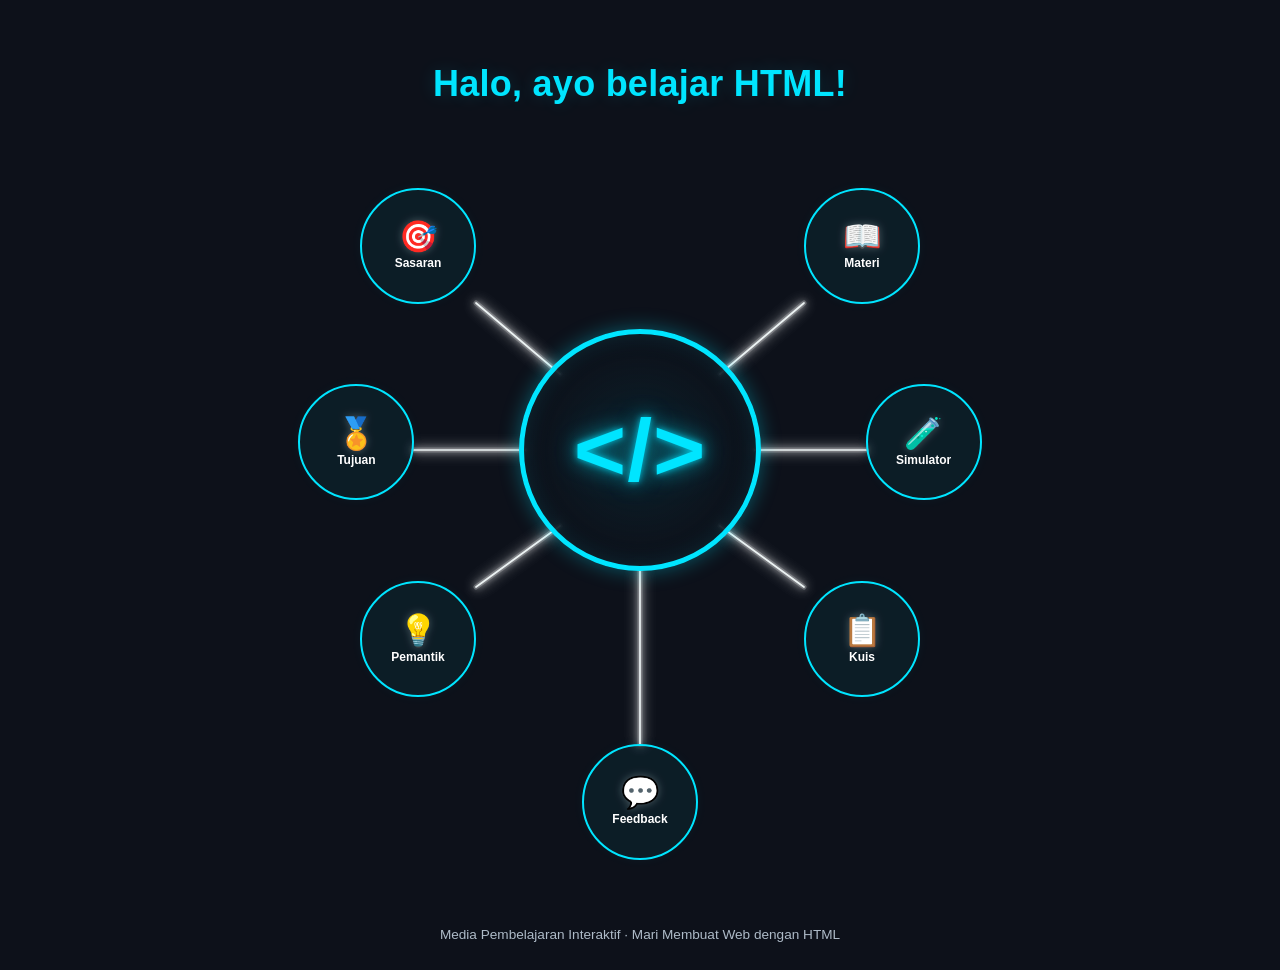
==== commit 97cbd7ba: "Add Filesssss" ====
--- a/index.html
+++ b/index.html
@@ -5,7 +5,7 @@
   <meta name="viewport" content="width=device-width, initial-scale=1.0">
   <meta name="description" content="Media pembelajaran interaktif dasar HTML untuk siswa SMK PPLG.">
   <title>MPI: Mari Membuat Web dengan HTML</title>
-  <link rel="stylesheet" href="style.css">
+  <link rel="stylesheet" href="style.css?v=20261017c">
 </head>
 <body>
   <main>
@@ -46,27 +46,27 @@
             </linearGradient>
           </defs>
           <g class="lightning-glow" filter="url(#cyan-light-glow)">
-            <path d="M483 332 L466 316 L447 305 L433 285 L414 273 L396 263" />
-            <path d="M637 332 L654 316 L673 305 L687 285 L706 273 L724 263" />
-            <path d="M451 410 L429 405 L407 413 L384 407 L360 411 L334 410" />
-            <path d="M669 410 L691 405 L713 413 L736 407 L760 411 L786 410" />
-            <path d="M483 488 L464 507 L448 518 L430 530 L413 537 L396 547" />
-            <path d="M637 488 L656 507 L672 518 L690 530 L707 537 L724 547" />
-            <path d="M560 519 L554 545 L566 568 L557 594 L565 623 L560 704" />
+            <path d="M 480 334 L 396 263" />
+            <path d="M 640 334 L 724 263" />
+            <path d="M 445 410 L 334 410" />
+            <path d="M 675 410 L 786 410" />
+            <path d="M 480 486 L 396 547" />
+            <path d="M 640 486 L 724 547" />
+            <path d="M 560 528 L 560 704" />
           </g>
           <g class="lightning-core">
-            <path d="M483 332 L466 316 L447 305 L433 285 L414 273 L396 263" />
-            <path d="M637 332 L654 316 L673 305 L687 285 L706 273 L724 263" />
-            <path d="M451 410 L429 405 L407 413 L384 407 L360 411 L334 410" />
-            <path d="M669 410 L691 405 L713 413 L736 407 L760 411 L786 410" />
-            <path d="M483 488 L464 507 L448 518 L430 530 L413 537 L396 547" />
-            <path d="M637 488 L656 507 L672 518 L690 530 L707 537 L724 547" />
-            <path d="M560 519 L554 545 L566 568 L557 594 L565 623 L560 704" />
+            <path d="M 480 334 L 396 263" />
+            <path d="M 640 334 L 724 263" />
+            <path d="M 445 410 L 334 410" />
+            <path d="M 675 410 L 786 410" />
+            <path d="M 480 486 L 396 547" />
+            <path d="M 640 486 L 724 547" />
+            <path d="M 560 528 L 560 704" />
           </g>
         </svg>
 
         <div class="center-circle" role="img" aria-label="HTML" title="HTML Interactive Learning">
-          <span class="logo-code">HTML</span>
+          <span class="logo-code">&lt;/&gt;</span>
         </div>
 
         <button class="menu-btn btn-feedback" onclick="goTo('feedback')" aria-label="Buka Feedback" title="Feedback">
@@ -613,6 +613,12 @@
           <p id="puzzle-feedback" class="puzzle-feedback" aria-live="polite">Mulai dengan menempelkan judul, lalu paragraf, lalu daftar.</p>
         </section>
 
+        <details class="simulator-solution-panel" id="simulator-solution-panel">
+          <summary>🔎 Contoh jawaban level aktif (buka setelah mencoba)</summary>
+          <p class="editor-note">Gunakan contoh ini untuk belajar dari solusi, bukan langsung menyalin sebelum mencoba.</p>
+          <pre class="kode-box"><code id="simulator-solution-code"></code></pre>
+        </details>
+
         <div class="simulator-grid lab-workspace">
           <div class="editor-panel">
             <div class="panel-title"><label for="kode-editor">💻 Editor HTML</label><span>EDIT KODE</span></div>
@@ -637,7 +643,7 @@
       </div>
     </section>
 
-    <!-- KUIS AKHIR: identitas, 19 soal, dan papan peringkat Top 5 -->
+    <!-- KUIS AKHIR: identitas, 25 soal lima opsi, dan dashboard ranking Top 5 -->
     <section id="kuis" class="page quiz-page">
       <div class="quiz-shell">
         <div class="quiz-circuit-top" aria-hidden="true"><span></span><i></i><i></i><i></i><b></b></div>
@@ -648,12 +654,18 @@
             <p class="quiz-kicker">HTML INTERACTIVE LAB · KNOWLEDGE CHECK</p>
             <h2 class="quiz-big-title">KUIS</h2>
           </div>
-          <div class="quiz-count-badge"><strong>19</strong><span>SOAL PILIHAN GANDA</span></div>
+          <div class="quiz-count-badge"><strong>25</strong><span>SOAL PILIHAN GANDA</span></div>
         </header>
 
+        <nav class="quiz-tabs" aria-label="Navigasi kuis">
+          <button type="button" class="quiz-tab-button active" data-quiz-tab="kuis" onclick="bukaTabKuis('kuis')">📝 Kuis</button>
+          <button type="button" class="quiz-tab-button" data-quiz-tab="dashboard" onclick="bukaTabKuis('dashboard')">🏆 Dashboard Hasil</button>
+        </nav>
+
+        <section id="quiz-pane-kuis" class="quiz-tab-pane">
         <section id="kuis-pengantar" class="quiz-start-panel">
           <h3>Isi data dirimu sebelum memulai kuis</h3>
-          <p>Kerjakan 19 soal dari Bab 1 sampai Bab 7. Pastikan nama dan kelas sudah benar.</p>
+          <p>Kerjakan 25 soal dari Bab 1 sampai Bab 7. Pastikan nama dan kelas sudah benar.</p>
           <form id="kuis-identitas-form" class="quiz-identity-form">
             <label for="kuis-nama">Nama</label>
             <input id="kuis-nama" name="nama" type="text" autocomplete="name" maxlength="80" placeholder="Masukkan nama lengkap" required>
@@ -667,7 +679,7 @@
         <section id="kuis-area-aktif" class="quiz-active-panel" hidden>
           <div class="quiz-active-header">
             <div><span class="quiz-section-kicker">PESERTA</span><strong id="kuis-identitas-aktif"></strong></div>
-            <span class="quiz-section-kicker">19 PERTANYAAN</span>
+            <span class="quiz-section-kicker">25 PERTANYAAN</span>
           </div>
           <form id="kuis-akhir">
             <div id="kuis-pertanyaan" class="quiz-questions"></div>
@@ -679,6 +691,14 @@
           <div id="hasil-kuis" class="info-box quiz-result-box" aria-live="polite" hidden></div>
         </section>
 
+        </section><!-- /quiz-pane-kuis -->
+
+        <section id="quiz-pane-dashboard" class="quiz-tab-pane" hidden>
+          <div class="dashboard-stats" aria-live="polite">
+            <div class="dashboard-stat"><span>Total Peserta</span><strong id="stat-peserta">0</strong></div>
+            <div class="dashboard-stat"><span>Nilai Tertinggi</span><strong id="stat-tertinggi">—</strong></div>
+            <div class="dashboard-stat"><span>Rata-rata Nilai</span><strong id="stat-rata-rata">—</strong></div>
+          </div>
         <section class="leaderboard-panel" aria-labelledby="leaderboard-title">
           <div class="leaderboard-heading">
             <div><p class="quiz-section-kicker">HALL OF FAME</p><h3 id="leaderboard-title">🏆 Dashboard Ranking · Top 5</h3></div>
@@ -693,6 +713,7 @@
           </div>
           <p class="leaderboard-note">Catatan: ranking pada versi ini tersimpan di browser/perangkat yang digunakan. Untuk ranking gabungan seluruh siswa dari perangkat berbeda, diperlukan database online.</p>
         </section>
+        </section><!-- /quiz-pane-dashboard -->
 
         <button class="nav-back quiz-home-button" type="button" onclick="goTo('beranda')">← Kembali ke Beranda</button>
       </div>
@@ -725,6 +746,6 @@
   </main>
 
   <footer><p>Media Pembelajaran Interaktif · Mari Membuat Web dengan HTML</p></footer>
-  <script src="script.js"></script>
+  <script src="script.js?v=20261017c" defer></script>
 </body>
 </html>
--- a/style.css
+++ b/style.css
@@ -257,7 +257,7 @@
 }
 
 
-/* Energi neon dari logo pusat menuju tujuh menu */
+/* Energi bercahaya dari logo pusat menuju tujuh menu (garis lurus solid) */
 .lighting-network {
   position: absolute;
   z-index: 0;
@@ -413,15 +413,15 @@
   .lightning-glow path, .lightning-core path, .center-circle, .logo-code, .menu-btn:hover, .menu-btn:focus-visible, .menu-btn:hover .menu-icon { animation: none !important; }
 }
 
-/* BERANDA: menu ikon saja, label tetap tersedia melalui aria-label/title */
-.beranda-container .menu-label { display: none !important; }
-.beranda-container .menu-btn { width: 116px; height: 116px; padding: 10px; gap: 0; }
-.beranda-container .menu-icon { font-size: 36px; line-height: 1; filter: drop-shadow(0 0 4px rgba(0,229,255,.16)); }
+/* BERANDA: lingkaran menu menampilkan ikon dan label */
+.beranda-container .menu-label { display: block !important; max-width: 100%; font-size: 12px; line-height: 1.1; text-align: center; white-space: normal; }
+.beranda-container .menu-btn { width: 116px; height: 116px; padding: 9px; gap: 5px; border-radius: 50%; flex-direction: column; }
+.beranda-container .menu-icon { display: block; font-size: 31px; line-height: 1; filter: drop-shadow(0 0 4px rgba(245,254,255,.28)); }
 .beranda-container .menu-btn:hover .menu-icon,
-.beranda-container .menu-btn:focus-visible .menu-icon { font-size: 39px; }
+.beranda-container .menu-btn:focus-visible .menu-icon { transform: scale(1.08); }
 .btn-feedback { width: 116px; height: 116px; border-radius: 50%; }
 
-/* KUIS: formulir peserta, 19 pertanyaan, dan leaderboard bernuansa sirkuit neon */
+/* KUIS: formulir peserta, 25 pertanyaan, dan dashboard bernuansa sirkuit neon */
 #kuis.page { align-items: flex-start; padding-top: 24px; padding-bottom: 34px; }
 .quiz-shell {
   position: relative; isolation: isolate; overflow: hidden;
@@ -516,3 +516,54 @@
   .leaderboard-panel { padding: 13px; }
   .leaderboard-table th, .leaderboard-table td { padding: 9px 7px; font-size: .83rem; }
 }
+
+
+/* Tab Kuis dan Dashboard Hasil */
+.quiz-tabs { display: flex; flex-wrap: wrap; gap: 10px; margin: 0 0 24px; position: relative; z-index: 1; }
+.quiz-tab-button { border: 1px solid rgba(255,255,255,.7); color: #fff; background: rgba(255,255,255,.035); border-radius: 8px; padding: 12px 20px; font-weight: 800; cursor: pointer; transition: .2s; }
+.quiz-tab-button:hover, .quiz-tab-button.active { color: #091218; background: #f7ffff; border-color: #fff; box-shadow: 0 0 16px rgba(245,254,255,.28); }
+.quiz-tab-pane[hidden] { display: none !important; }
+.dashboard-stats { display: grid; grid-template-columns: repeat(3, minmax(0,1fr)); gap: 12px; margin: 8px 0 20px; }
+.dashboard-stat { padding: 16px; border: 1px solid rgba(245,254,255,.46); border-radius: 10px; background: rgba(255,255,255,.045); box-shadow: 0 0 13px rgba(245,254,255,.035); }
+.dashboard-stat span { display: block; color: #d4e5ec; font-size: .78rem; margin-bottom: 7px; }
+.dashboard-stat strong { display: block; color: #fff; font-size: 1.8rem; text-shadow: 0 0 12px rgba(245,254,255,.22); }
+.simulator-solution-panel { border: 1px solid rgba(245,254,255,.26); border-radius: 10px; padding: 13px 16px; margin: 0 0 18px; background: rgba(255,255,255,.025); }
+.simulator-solution-panel summary { color: #f7ffff; font-weight: 800; cursor: pointer; }
+.simulator-solution-panel summary:hover { text-shadow: 0 0 10px rgba(245,254,255,.6); }
+@media (max-width: 560px) {
+  .beranda-container .menu-btn { width: 90px; height: 90px; padding: 5px; gap: 4px; }
+  .beranda-container .menu-icon { font-size: 25px; }
+  .beranda-container .menu-label { font-size: 10px; }
+  .dashboard-stats { grid-template-columns: 1fr; }
+}
+
+/* Jalur energi solid: garis lurus putih terang dengan halo lembut */
+.lighting-network path {
+  fill: none;
+  stroke-linecap: round;
+  stroke-linejoin: round;
+  stroke-dasharray: none !important;
+  stroke-dashoffset: 0 !important;
+}
+.lighting-network .lightning-glow path {
+  stroke: #ffffff;
+  stroke-width: 5;
+  opacity: .26;
+  filter: drop-shadow(0 0 7px rgba(255,255,255,.85));
+  animation: straight-wire-glow 2.2s ease-in-out infinite alternate;
+}
+.lighting-network .lightning-core path {
+  stroke: #f8ffff;
+  stroke-width: 1.7;
+  opacity: .92;
+  filter: drop-shadow(0 0 3px rgba(255,255,255,.95));
+  animation: straight-wire-glow 2.2s ease-in-out infinite alternate;
+}
+.lighting-network .lightning-core path:nth-child(2n),
+.lighting-network .lightning-glow path:nth-child(2n) { animation-delay: -.65s; }
+.lighting-network .lightning-core path:nth-child(3n),
+.lighting-network .lightning-glow path:nth-child(3n) { animation-delay: -1.1s; }
+@keyframes straight-wire-glow {
+  from { opacity: .68; }
+  to { opacity: 1; }
+}
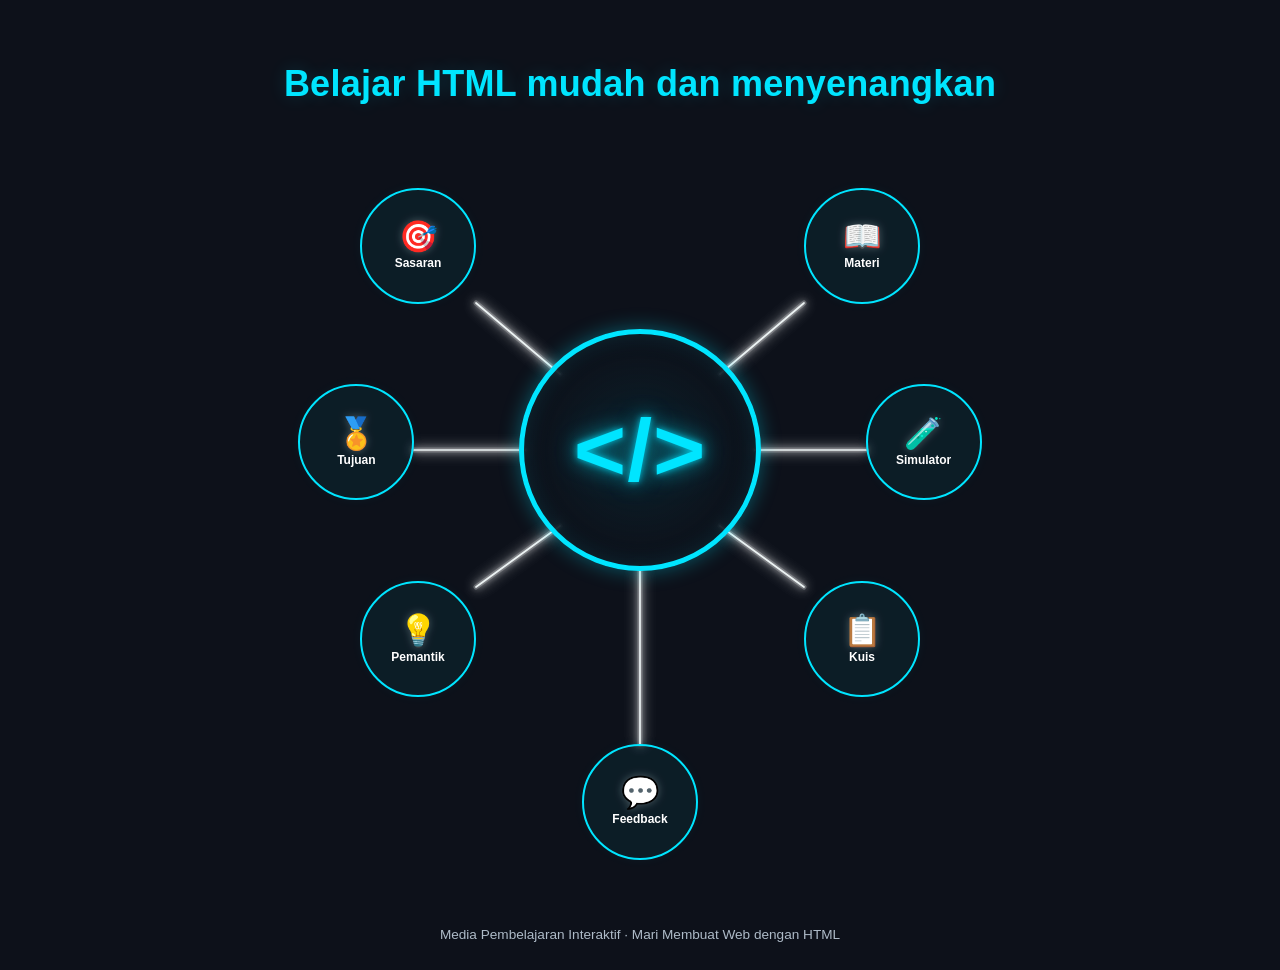
==== commit 0a0db2b9: "Add ." ====
--- a/index.html
+++ b/index.html
@@ -5,14 +5,14 @@
   <meta name="viewport" content="width=device-width, initial-scale=1.0">
   <meta name="description" content="Media pembelajaran interaktif dasar HTML untuk siswa SMK PPLG.">
   <title>MPI: Mari Membuat Web dengan HTML</title>
-  <link rel="stylesheet" href="style.css?v=20261017c">
+  <link rel="stylesheet" href="style.css?v=20261017e">
 </head>
 <body>
   <main>
     <!-- BERANDA -->
     <section id="beranda" class="page active">
       <div class="beranda-container">
-        <h1 class="sapaan">Halo, ayo belajar HTML!</h1>
+        <h1 class="sapaan">Belajar HTML mudah dan menyenangkan </h1>
 
         <button class="menu-btn btn-sasaran" onclick="goTo('sasaran')" aria-label="Buka Sasaran" title="Sasaran">
           <span class="menu-icon" aria-hidden="true">🎯</span><span class="menu-label">Sasaran</span>
@@ -80,7 +80,7 @@
       <div class="content-box">
         <h2>🎯 Sasaran Pengguna</h2>
         <div class="card card-static">
-          <h3>Siswa Kelas X SMK / Pemula</h3>
+          <h3>Siswa Kelas X SMK </h3>
           <p>Prasyarat: mampu mengoperasikan komputer, menggunakan peramban (browser), dan mengelola file sederhana.</p>
         </div>
         <div class="button-row">
@@ -634,7 +634,10 @@
           </div>
           <div class="preview-panel">
             <div class="panel-title"><span class="preview-label">🖥️ Pratinjau Langsung</span><span>HASIL HTML</span></div>
-            <iframe id="hasil-editor" title="Pratinjau hasil kode HTML" sandbox="" loading="eager" referrerpolicy="no-referrer" srcdoc="&lt;!doctype html&gt;&lt;html lang='id'&gt;&lt;head&gt;&lt;meta charset='UTF-8'&gt;&lt;/head&gt;&lt;body style='font-family:Arial,sans-serif;padding:16px;color:#20242b;line-height:1.55'&gt;&lt;h1&gt;Halo, Dunia!&lt;/h1&gt;&lt;p&gt;Hasil HTML akan tampil di sini.&lt;/p&gt;&lt;/body&gt;&lt;/html&gt;"></iframe>
+            <div id="hasil-editor" class="preview-canvas" role="region" aria-label="Pratinjau hasil HTML" tabindex="0">
+              <h1>Halo, Dunia!</h1>
+              <p>Pratinjau HTML akan tampil di sini.</p>
+            </div>
             <p class="editor-note">Pratinjau aman: HTML tampil langsung, sementara JavaScript dan pengiriman formulir dinonaktifkan.</p>
           </div>
         </div>
@@ -746,6 +749,6 @@
   </main>
 
   <footer><p>Media Pembelajaran Interaktif · Mari Membuat Web dengan HTML</p></footer>
-  <script src="script.js?v=20261017c" defer></script>
+  <script src="script.js?v=20261017e" defer></script>
 </body>
 </html>
--- a/style.css
+++ b/style.css
@@ -188,7 +188,7 @@
 .panel-title label, .preview-label { display: block; color: var(--text-color); font-weight: 800; margin: 0; }
 .panel-title > span:last-child { color: var(--muted); font-size: .65rem; letter-spacing: 1px; font-weight: 800; }
 #kode-editor { display: block; width: 100%; max-width: none; min-height: 365px; resize: vertical; font: 13.5px/1.6 Consolas, "Courier New", monospace; tab-size: 2; color: #adffbd; background: #05080d; border: 1px solid #263f4a; border-radius: 7px; padding: 14px; }
-#hasil-editor { display: block; width: 100%; height: 365px; border: 2px solid var(--neon-tosca); border-radius: 8px; background: white; }
+#hasil-editor { display:block; width:100%; height:365px; min-height:365px; box-sizing:border-box; overflow:auto; border:2px solid var(--neon-tosca); border-radius:8px; background:#fff; color:#20242b; }
 .editor-note { color: var(--muted); font-size: .79rem; margin: 8px 0 10px; }
 .editor-actions .primary-action { background: var(--neon-tosca); color: #071018; font-weight: 800; }
 .editor-actions .reset-progress { border-color: rgba(255,139,139,.6); color: #ffaaaa; }
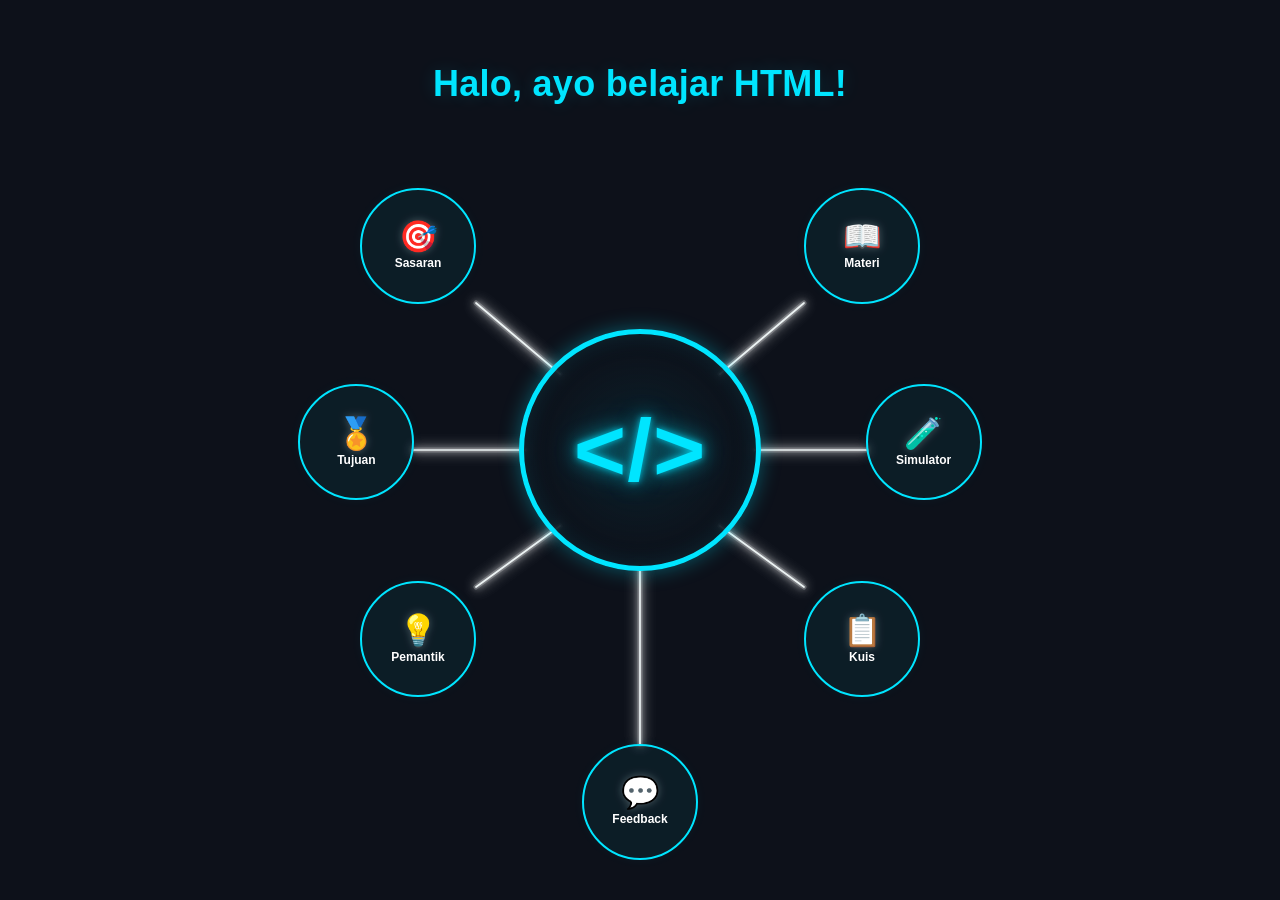
==== commit db347e78: "Add .." ====
--- a/index.html
+++ b/index.html
@@ -5,14 +5,14 @@
   <meta name="viewport" content="width=device-width, initial-scale=1.0">
   <meta name="description" content="Media pembelajaran interaktif dasar HTML untuk siswa SMK PPLG.">
   <title>MPI: Mari Membuat Web dengan HTML</title>
-  <link rel="stylesheet" href="style.css?v=20261017e">
+  <link rel="stylesheet" href="style.css?v=20261017h">
 </head>
 <body>
   <main>
     <!-- BERANDA -->
     <section id="beranda" class="page active">
       <div class="beranda-container">
-        <h1 class="sapaan">Belajar HTML mudah dan menyenangkan </h1>
+        <h1 class="sapaan">Halo, ayo belajar HTML!</h1>
 
         <button class="menu-btn btn-sasaran" onclick="goTo('sasaran')" aria-label="Buka Sasaran" title="Sasaran">
           <span class="menu-icon" aria-hidden="true">🎯</span><span class="menu-label">Sasaran</span>
@@ -80,7 +80,7 @@
       <div class="content-box">
         <h2>🎯 Sasaran Pengguna</h2>
         <div class="card card-static">
-          <h3>Siswa Kelas X SMK </h3>
+          <h3>Siswa Kelas X SMK / Pemula</h3>
           <p>Prasyarat: mampu mengoperasikan komputer, menggunakan peramban (browser), dan mengelola file sederhana.</p>
         </div>
         <div class="button-row">
@@ -563,6 +563,14 @@
           </button>
         </div>
 
+        <nav class="simulator-tabs" aria-label="Bagian simulator">
+          <button type="button" class="simulator-tab-button active" data-lab-tab="misi" aria-selected="true" onclick="bukaTabSimulator('misi')">🎯 Misi</button>
+          <button type="button" class="simulator-tab-button" data-lab-tab="puzzle" aria-selected="false" onclick="bukaTabSimulator('puzzle')">🧩 Puzzle Pemula</button>
+          <button type="button" class="simulator-tab-button" data-lab-tab="editor" aria-selected="false" onclick="bukaTabSimulator('editor')">💻 Editor &amp; Hasil</button>
+          <button type="button" class="simulator-tab-button" data-lab-tab="solusi" aria-selected="false" onclick="bukaTabSimulator('solusi')">🔎 Contoh Jawaban</button>
+        </nav>
+
+        <section id="sim-tab-misi" class="simulator-tab-pane">
         <div class="mission-panel">
           <div class="mission-header">
             <div>
@@ -580,6 +588,8 @@
           <p id="simulator-mission-result" class="mission-result" aria-live="polite">Selesaikan kriteria misi untuk membuka level berikutnya.</p>
         </div>
 
+        </section>
+        <section id="sim-tab-puzzle" class="simulator-tab-pane" hidden>
         <section id="puzzle-panel" class="puzzle-panel" aria-labelledby="puzzle-title">
           <div class="puzzle-heading">
             <div>
@@ -613,12 +623,8 @@
           <p id="puzzle-feedback" class="puzzle-feedback" aria-live="polite">Mulai dengan menempelkan judul, lalu paragraf, lalu daftar.</p>
         </section>
 
-        <details class="simulator-solution-panel" id="simulator-solution-panel">
-          <summary>🔎 Contoh jawaban level aktif (buka setelah mencoba)</summary>
-          <p class="editor-note">Gunakan contoh ini untuk belajar dari solusi, bukan langsung menyalin sebelum mencoba.</p>
-          <pre class="kode-box"><code id="simulator-solution-code"></code></pre>
-        </details>
-
+        </section>
+        <section id="sim-tab-editor" class="simulator-tab-pane" hidden>
         <div class="simulator-grid lab-workspace">
           <div class="editor-panel">
             <div class="panel-title"><label for="kode-editor">💻 Editor HTML</label><span>EDIT KODE</span></div>
@@ -641,6 +647,14 @@
             <p class="editor-note">Pratinjau aman: HTML tampil langsung, sementara JavaScript dan pengiriman formulir dinonaktifkan.</p>
           </div>
         </div>
+        </section>
+        <section id="sim-tab-solusi" class="simulator-tab-pane" hidden>
+        <section class="simulator-solution-panel" id="simulator-solution-panel" aria-labelledby="simulator-solution-title">
+          <h3 id="simulator-solution-title">🔎 Contoh jawaban level aktif</h3>
+          <p class="editor-note">Buka tab ini setelah mencoba misi. Contoh akan menyesuaikan dengan level yang sedang dipilih.</p>
+          <pre class="kode-box"><code id="simulator-solution-code"></code></pre>
+        </section>
+        </section>
         <div class="lab-footer-note"><span aria-hidden="true">✨</span> Tips: ubah kode sedikit demi sedikit, amati hasilnya, lalu periksa apakah semua kriteria misi sudah terpenuhi.</div>
         <button class="nav-back" onclick="goTo('beranda')">⬅ Beranda</button>
       </div>
@@ -684,14 +698,20 @@
             <div><span class="quiz-section-kicker">PESERTA</span><strong id="kuis-identitas-aktif"></strong></div>
             <span class="quiz-section-kicker">25 PERTANYAAN</span>
           </div>
+          <div id="hasil-kuis" class="info-box quiz-result-box" aria-live="polite" hidden></div>
           <form id="kuis-akhir">
+            <nav id="quiz-bagian-tabs" class="quiz-part-tabs" aria-label="Tab bagian soal"></nav>
             <div id="kuis-pertanyaan" class="quiz-questions"></div>
+            <div class="quiz-pager" aria-label="Navigasi soal">
+              <button class="nav-back quiz-pager-button" id="kuis-soal-sebelumnya" type="button">← Sebelumnya</button>
+              <span id="quiz-bagian-status" class="quiz-part-status" aria-live="polite">Bagian 1</span>
+              <button class="nav-back quiz-pager-button" id="kuis-soal-berikutnya" type="button">Selanjutnya →</button>
+              <button class="quiz-start-button quiz-final-submit" id="kuis-submit-button" type="submit" hidden>Periksa Nilai</button>
+            </div>
             <div class="quiz-submit-row">
-              <button class="quiz-start-button" type="submit">Periksa Nilai</button>
-              <button class="nav-back" id="ulang-kuis-button" type="button">Kembali ke Awal</button>
+              <button class="nav-back" id="ulang-kuis-button" type="button">↺ Kembali ke Awal</button>
             </div>
           </form>
-          <div id="hasil-kuis" class="info-box quiz-result-box" aria-live="polite" hidden></div>
         </section>
 
         </section><!-- /quiz-pane-kuis -->
@@ -749,6 +769,6 @@
   </main>
 
   <footer><p>Media Pembelajaran Interaktif · Mari Membuat Web dengan HTML</p></footer>
-  <script src="script.js?v=20261017e" defer></script>
+  <script src="script.js?v=20261017h" defer></script>
 </body>
 </html>
--- a/style.css
+++ b/style.css
@@ -567,3 +567,390 @@
   from { opacity: .68; }
   to { opacity: 1; }
 }
+
+
+/* FINAL RESPONSIVE PASS — keep pages centered; split long activities into tabs/pages. */
+html, body { min-height: 100%; }
+.page { min-height: 100svh; }
+.page:not(#beranda) { overflow-x: hidden; }
+.content-box { max-width: min(1180px, 100%); }
+
+/* Simulator: one workspace tab at a time to avoid a tall, scroll-heavy page. */
+#simulator.page {
+  height: 100svh;
+  min-height: 100svh;
+  max-height: 100svh;
+  overflow: hidden;
+  align-items: center;
+  justify-content: center;
+  padding: 12px;
+}
+#simulator .simulator-lab {
+  width: min(1240px, 100%);
+  max-height: calc(100svh - 24px);
+  overflow-y: auto;
+  overscroll-behavior: contain;
+  margin: 0 auto;
+  padding: clamp(14px, 2vw, 24px);
+}
+#simulator .lab-heading { gap: 14px; align-items: center; }
+#simulator .lab-heading h2 { margin: 2px 0 6px; padding-bottom: 7px; }
+#simulator .lab-heading p { margin: 6px 0 0; }
+#simulator .score-panel { width: 164px; flex-basis: 164px; padding: 10px 12px; }
+#simulator .score-panel strong { font-size: 1.7rem; }
+#simulator .level-grid { gap: 10px; margin: 12px 0; }
+#simulator .level-card { min-height: 106px; padding: 12px; gap: 4px; }
+#simulator .level-emoji { top: 12px; right: 12px; font-size: 21px; }
+.simulator-tabs { display: flex; flex-wrap: wrap; gap: 8px; margin: 10px 0 12px; }
+.simulator-tab-button {
+  padding: 9px 13px; border: 1px solid rgba(245,254,255,.35); border-radius: 8px;
+  background: rgba(255,255,255,.025); color: #ecfbff; font-weight: 750; font-size: .9rem;
+  transition: background .18s ease, box-shadow .18s ease, border-color .18s ease;
+}
+.simulator-tab-button.active, .simulator-tab-button:hover:not(:disabled) {
+  color: #071218; background: var(--neon-tosca); border-color: #b7faff; box-shadow: 0 0 14px rgba(0,229,255,.2);
+}
+.simulator-tab-button:disabled { opacity: .38; cursor: not-allowed; }
+.simulator-tab-pane[hidden] { display: none !important; }
+#simulator .mission-panel { margin: 0; padding: 14px 16px; }
+#simulator .mission-panel h3 { margin: 4px 0 0; font-size: 1.1rem; }
+#simulator .mission-panel > p { margin: 8px 0; }
+#simulator .mission-actions .nav-back { padding: 8px 12px; margin-top: 4px; }
+#simulator #puzzle-panel { padding: 14px; margin: 0; }
+#simulator .puzzle-heading p { margin: 5px 0 10px; }
+#simulator .puzzle-slot { min-height: 52px; padding: 7px 9px; }
+#simulator .puzzle-bank-wrap { padding: 10px; }
+#simulator .puzzle-piece { padding: 8px 10px; }
+#simulator .puzzle-actions { margin-top: 9px; }
+#simulator .simulator-solution-panel { margin: 0; padding: 16px; }
+#simulator .lab-workspace { gap: 12px; align-items: stretch; }
+#simulator .editor-panel, #simulator .preview-panel { padding: 11px; }
+#simulator #kode-editor { height: clamp(180px, 31vh, 310px); min-height: 180px; max-height: 340px; resize: vertical; }
+#simulator #hasil-editor { height: clamp(180px, 31vh, 310px); min-height: 180px; max-height: 340px; }
+#simulator .lab-footer-note { margin: 10px 0 6px; padding: 9px 12px; }
+#simulator > .content-box > .nav-back:last-child { margin-top: 4px; }
+
+/* Quiz: compact centered hero. Decorative circuit strokes no longer cross the title. */
+#kuis.page {
+  height: 100svh;
+  min-height: 100svh;
+  max-height: 100svh;
+  overflow: hidden;
+  align-items: center;
+  justify-content: center;
+  padding: 12px;
+}
+#kuis .quiz-shell {
+  width: min(1120px, 100%);
+  min-height: 0;
+  max-height: calc(100svh - 24px);
+  overflow-y: auto;
+  overscroll-behavior: contain;
+  margin: 0 auto;
+  padding: clamp(16px, 2.4vw, 30px);
+  scrollbar-gutter: stable;
+}
+#kuis .quiz-circuit-top, #kuis .quiz-circuit-bottom { display: none !important; }
+#kuis .quiz-shell::before {
+  content: ""; position: absolute; pointer-events: none; top: 10px; left: 16%; right: 16%; height: 2px;
+  background: linear-gradient(90deg, transparent, rgba(157,245,255,.75) 16%, transparent 35%, transparent 65%, rgba(157,245,255,.75) 84%, transparent);
+  box-shadow: 0 0 8px rgba(0,229,255,.28);
+}
+#kuis .quiz-title-row {
+  min-height: clamp(100px, 13vh, 132px);
+  padding: 9px 2px 12px;
+  align-items: center;
+  gap: 14px;
+}
+#kuis .quiz-kicker { display: inline-block; position: relative; z-index: 2; margin: 0 0 5px; padding: 2px 6px; background: #102126; }
+#kuis .quiz-big-title { font-size: clamp(3rem, 6vw, 4.7rem); letter-spacing: -1px; }
+#kuis .quiz-count-badge { padding: 11px 14px; }
+#kuis .quiz-count-badge strong { font-size: 1.8rem; }
+#kuis .quiz-tabs { gap: 8px; margin: 0 0 12px; }
+#kuis .quiz-tab-button { padding: 9px 15px; }
+#kuis .quiz-start-panel { width: min(710px, 100%); margin: 0 auto 8px; }
+#kuis .quiz-start-panel h3 { font-size: clamp(1.05rem, 2vw, 1.35rem); }
+#kuis .quiz-start-panel > p { margin: 7px 0 12px; }
+#kuis .quiz-identity-form { gap: 4px; }
+#kuis .quiz-identity-form label { margin: 2px 0 0; font-size: 1rem; }
+#kuis .quiz-identity-form input { height: 46px; font-size: 1rem; padding: 9px 12px; }
+#kuis .quiz-start-button { margin-top: 10px; padding: 9px 18px; font-size: 1rem; }
+#kuis .quiz-part-tabs { display: flex; align-items: center; gap: 6px; flex-wrap: nowrap; max-width: 100%; overflow-x: auto; padding: 2px 2px 7px; margin: 0 0 8px; }
+#kuis .quiz-part-tab { flex: 0 0 auto; min-width: 48px; padding: 6px 8px; border: 1px solid rgba(245,254,255,.24); border-radius: 7px; color: #d8f6fa; background: rgba(255,255,255,.025); font-size: .75rem; font-weight: 800; }
+#kuis .quiz-part-tab.active { color: #071218; background: #f7ffff; border-color: #fff; box-shadow: 0 0 10px rgba(245,254,255,.24); }
+#kuis .quiz-question-page[hidden] { display: none !important; }
+#kuis .quiz-questions { gap: 8px; }
+#kuis .quiz-question-card { padding: 9px 11px; background: rgba(9,22,27,.62); }
+#kuis .quiz-question-card legend { font-size: .94rem; line-height: 1.4; }
+#kuis .quiz-option-grid { gap: 6px; margin-top: 6px; }
+#kuis .quiz-choice { padding: 6px 8px; font-size: .88rem; line-height: 1.35; }
+#kuis .quiz-choice input { margin-top: 3px; }
+#kuis .quiz-pager { display: flex; align-items: center; justify-content: center; flex-wrap: wrap; gap: 8px; margin: 12px 0 4px; }
+#kuis .quiz-pager-button { margin: 0; padding: 7px 11px; font-size: .88rem; }
+#kuis .quiz-pager-button:disabled { opacity: .35; cursor: not-allowed; }
+#kuis .quiz-final-submit { margin: 0; padding: 8px 14px; font-size: .92rem; }
+#kuis .quiz-part-status { color: #b9d5da; font-size: .82rem; min-width: 155px; text-align: center; }
+#kuis .quiz-submit-row { margin: 8px 0 0; justify-content: center; }
+#kuis .quiz-submit-row .nav-back { margin: 0; padding: 7px 12px; font-size: .86rem; }
+#kuis .quiz-result-centered { width: min(680px, 100%); margin: 18px auto; text-align: center; }
+#kuis .quiz-result-centered h3 { color: var(--neon-tosca); font-size: clamp(1.7rem, 3vw, 2.5rem); }
+#kuis .quiz-result-actions { display: flex; justify-content: center; flex-wrap: wrap; gap: 10px; margin-top: 14px; }
+#kuis .quiz-result-actions .quiz-start-button, #kuis .quiz-result-actions .nav-back { margin: 0; }
+#kuis .quiz-home-button { margin-top: 10px; }
+
+/* Long single-page sections use a centered inner panel rather than scrolling the whole document. */
+@media (min-width: 761px) {
+  .page:not(#beranda):not(#kuis):not(#simulator) { align-items: center; justify-content: center; }
+  .page:not(#beranda):not(#kuis):not(#simulator) > .content-box {
+    max-height: calc(100svh - 32px); overflow-y: auto; overscroll-behavior: contain;
+  }
+  .bab-layout { max-height: 100svh; overflow: hidden; align-items: center; }
+  .bab-layout .konten-tab-area { max-height: calc(100svh - 32px); overflow-y: auto; overscroll-behavior: contain; }
+}
+@media (max-width: 920px) {
+  #simulator .lab-heading { gap: 10px; }
+  #simulator .score-panel { width: 145px; flex-basis: 145px; }
+  #simulator .level-card { min-height: 98px; }
+  #simulator .lab-workspace { grid-template-columns: 1fr 1fr; }
+  #kuis .quiz-title-row { min-height: 106px; }
+  #kuis .quiz-option-grid { grid-template-columns: repeat(2, minmax(0,1fr)); }
+}
+@media (max-width: 760px) {
+  #simulator.page { padding: 8px; }
+  #simulator .simulator-lab { max-height: calc(100svh - 16px); padding: 14px; }
+  #simulator .lab-heading { align-items: flex-start; }
+  #simulator .lab-heading > div:first-child { min-width: 0; }
+  #simulator .score-panel { width: 125px; flex-basis: 125px; padding: 8px; }
+  #simulator .level-grid { gap: 7px; }
+  #simulator .level-card { min-height: 105px; padding: 9px; }
+  #simulator .level-card small { font-size: .72rem; }
+  #simulator .simulator-tabs { gap: 6px; }
+  #simulator .simulator-tab-button { padding: 8px 9px; font-size: .79rem; }
+  #simulator .puzzle-board { grid-template-columns: minmax(0,1fr); }
+  #simulator .puzzle-bank { display: flex; flex-wrap: wrap; }
+  #simulator .lab-workspace { grid-template-columns: 1fr; }
+  #simulator #kode-editor, #simulator #hasil-editor { height: 210px; min-height: 210px; }
+  #kuis .quiz-shell { padding: 15px 13px; }
+  #kuis .quiz-title-row { min-height: 90px; padding-top: 5px; }
+  #kuis .quiz-option-grid { grid-template-columns: 1fr; }
+  #kuis .quiz-home-button { margin-top: 8px; }
+}
+@media (max-width: 560px) {
+  #simulator .lab-heading { flex-direction: column; }
+  #simulator .score-panel { width: 100%; flex-basis: auto; display: grid; grid-template-columns: 1fr auto; align-items: center; gap: 4px 10px; }
+  #simulator .score-panel .score-caption, #simulator .score-panel small { grid-column: 1 / -1; }
+  #simulator .xp-track { grid-column: 1 / -1; }
+  #simulator .level-grid { grid-template-columns: 1fr; }
+  #simulator .level-card { min-height: 82px; }
+  #simulator .simulator-tabs { display: grid; grid-template-columns: repeat(2,minmax(0,1fr)); }
+  #simulator .simulator-tab-button { width: 100%; }
+  #kuis .quiz-count-badge { padding: 8px; }
+  #kuis .quiz-count-badge strong { font-size: 1.4rem; }
+  #kuis .quiz-count-badge span { font-size: .5rem; }
+  #kuis .quiz-big-title { font-size: 2.9rem; }
+  #kuis .quiz-kicker { max-width: 220px; font-size: .58rem; letter-spacing: 1px; }
+  #kuis .quiz-part-status { min-width: 100%; order: -1; }
+  #kuis .quiz-pager { gap: 6px; }
+}
+@media (prefers-reduced-motion: reduce) {
+  #kuis .quiz-shell::before { box-shadow: none; }
+}
+
+
+/* Viewport fit across the whole MPI: stop document-level scrolling and keep overflow inside the active panel. */
+html, body { width: 100%; height: 100%; min-height: 100%; overflow-x: hidden; }
+body { overflow-y: hidden; }
+main { width: 100%; height: 100svh; }
+.page {
+  width: 100%; height: 100svh; min-height: 100svh; max-height: 100svh;
+  padding: 24px; overflow: hidden;
+}
+.page.active { display: flex; }
+footer { display: none !important; }
+#beranda.page { min-height: 100svh; height: 100svh; }
+#beranda .beranda-container { min-height: min(820px, calc(100svh - 48px)); }
+.page:not(#beranda):not(#kuis):not(#simulator):not(.bab-layout) > .content-box {
+  width: min(1180px, 100%); max-height: calc(100svh - 48px); overflow-y: auto;
+  overflow-x: hidden; overscroll-behavior: contain; margin: 0 auto;
+}
+.bab-layout { height: 100svh; min-height: 100svh; max-height: 100svh; overflow: hidden; align-items: center; }
+.bab-layout .konten-tab-area {
+  min-height: 0; max-height: calc(100svh - 48px); overflow-y: auto; overflow-x: hidden;
+  overscroll-behavior: contain;
+}
+#kuis.page, #simulator.page { overflow: hidden; }
+#kuis .quiz-shell, #simulator .simulator-lab { scrollbar-width: thin; scrollbar-color: rgba(0,229,255,.35) rgba(255,255,255,.04); }
+@media (max-width: 760px) {
+  .page { padding: 12px; }
+  #beranda .beranda-container { min-height: min(820px, calc(100svh - 24px)); }
+  .page:not(#beranda):not(#kuis):not(#simulator):not(.bab-layout) > .content-box {
+    max-height: calc(100svh - 24px); padding: 18px; margin: 0 auto;
+  }
+  .bab-layout { padding: 12px; gap: 10px; }
+  .bab-layout .konten-tab-area { max-height: calc(100svh - 168px); padding: 18px; }
+  #simulator #kode-editor { height: clamp(150px, 22vh, 230px); min-height: 150px; max-height: 260px; }
+  #simulator #hasil-editor { height: clamp(150px, 22vh, 230px); min-height: 150px; max-height: 260px; }
+}
+@media (max-height: 820px) and (min-width: 761px) {
+  #simulator .lab-heading { gap: 8px; }
+  #simulator .lab-heading h2 { font-size: 1.3rem; }
+  #simulator .lab-heading p { font-size: .88rem; line-height: 1.4; }
+  #simulator .level-card { min-height: 86px; }
+  #simulator #kode-editor { height: 165px; min-height: 150px; max-height: 190px; }
+  #simulator #hasil-editor { height: 165px; min-height: 150px; max-height: 190px; }
+  #simulator .editor-note { margin: 5px 0 6px; font-size: .73rem; }
+  #simulator .lab-footer-note { display: none; }
+  #simulator .simulator-lab > .nav-back:last-child { margin-top: 0; }
+}
+@media (max-width: 560px) {
+  #simulator .simulator-lab { max-height: calc(100svh - 16px); }
+  #simulator .lab-workspace { grid-template-columns: minmax(0,1fr); }
+  #simulator #kode-editor, #simulator #hasil-editor { height: 180px; min-height: 180px; }
+  #kuis .quiz-shell { max-height: calc(100svh - 16px); }
+}
+@media (max-height: 820px) and (min-width: 761px) {
+  #simulator .simulator-lab { padding-top: 18px; padding-bottom: 12px; }
+  #simulator .simulator-lab > .nav-back:last-child { margin: 0; }
+}
+
+
+/* Final responsive refinement: fit menus/cards and split long lesson explanations into compact subtabs. */
+.uraian-step-tabs {
+  display: flex; flex-wrap: wrap; gap: 8px; margin: 0 0 14px;
+  padding-bottom: 10px; border-bottom: 1px solid rgba(0,229,255,.22);
+}
+.uraian-step-button {
+  border: 1px solid rgba(245,254,255,.3); border-radius: 8px;
+  padding: 8px 13px; color: var(--text-color); background: rgba(255,255,255,.035);
+  font-size: .86rem; font-weight: 750; transition: .2s;
+}
+.uraian-step-button:hover, .uraian-step-button.active {
+  color: #071218; background: #f7ffff; border-color: #fff;
+  box-shadow: 0 0 12px rgba(245,254,255,.18);
+}
+.uraian-step-pane[hidden] { display: none !important; }
+.uraian-step-pane > :first-child { margin-top: 0; }
+.uraian-step-pane .kode-box { font-size: .88rem; line-height: 1.45; padding: 12px 14px; margin: 10px 0; }
+.uraian-step-pane .hasil-contoh { padding: 12px 14px; }
+#feedback .content-box { padding: 24px 28px; }
+#feedback .content-box h2 { margin-top: 0; }
+#feedback .content-box p { margin: 7px 0; }
+#feedback #form-feedback { gap: 7px; }
+#feedback #form-feedback label { margin-top: 3px; }
+@media (min-width: 761px) {
+  .bab-layout .konten-tab-area { overflow-y: hidden; }
+  .bab-layout .tab-content { min-width: 0; }
+  .bab-layout .uraian-step-pane { overflow: visible; }
+}
+@media (max-width: 760px) {
+  .bab-layout .sidebar-tab { flex: 0 0 auto; }
+  .bab-layout .konten-tab-area { flex: 1 1 auto; min-height: 0; max-height: none; padding: 14px; overflow-y: auto; }
+  .bab-layout .tab-btn { padding: 9px 6px; font-size: .9rem; }
+  .bab-layout .sidebar-back { padding: 8px 10px; font-size: .85rem; }
+  .bab-layout .uraian-step-tabs { gap: 6px; margin-bottom: 10px; padding-bottom: 8px; }
+  .bab-layout .uraian-step-button { flex: 1 1 auto; padding: 7px 8px; font-size: .78rem; }
+  .bab-layout .uraian-step-pane h2 { font-size: 1.2rem; padding-bottom: 7px; margin: 3px 0 10px; }
+  .bab-layout .uraian-step-pane h3 { font-size: 1.05rem; margin: 8px 0; }
+  .bab-layout .uraian-step-pane h4 { margin: 8px 0; }
+  .bab-layout .uraian-step-pane p { margin: 7px 0; font-size: .88rem; line-height: 1.45; }
+  .bab-layout .uraian-step-pane .kode-box { font-size: .76rem; padding: 9px; margin: 8px 0; white-space: pre-wrap; overflow-wrap: anywhere; }
+  .bab-layout .uraian-step-pane .hasil-contoh { padding: 9px; font-size: .86rem; }
+  .bab-layout .uraian-step-pane .info-box { margin: 8px 0; padding: 9px 10px; font-size: .84rem; }
+  #materi .content-box { padding: 14px; }
+  #materi .content-box h2 { margin-top: 0; font-size: 1.4rem; padding-bottom: 8px; }
+  #materi .intro { margin: 7px 0; font-size: .88rem; line-height: 1.4; }
+  #materi .materi-grid { grid-template-columns: repeat(2, minmax(0, 1fr)); gap: 8px; margin: 10px 0; }
+  #materi .materi-card { min-height: 88px; padding: 8px 6px; gap: 3px; }
+  #materi .materi-card span { font-size: .72rem; }
+  #materi .materi-card strong { font-size: .82rem; line-height: 1.2; overflow-wrap: anywhere; }
+  #materi .materi-card small { font-size: .68rem; line-height: 1.2; }
+  #tujuan .content-box { padding: 14px; }
+  #tujuan .content-box h2 { margin-top: 0; font-size: 1.35rem; }
+  #tujuan .content-box > p { margin: 6px 0; font-size: .88rem; }
+  #tujuan .grid-cards { grid-template-columns: repeat(2, minmax(0,1fr)); gap: 7px; margin: 9px 0; }
+  #tujuan .grid-cards .card { padding: 9px 7px; font-size: .78rem; line-height: 1.3; }
+  #feedback .content-box { padding: 15px; }
+}
+@media (max-width: 380px) {
+  #materi .materi-card { min-height: 82px; }
+  #materi .materi-card strong { font-size: .76rem; }
+  .uraian-step-button { font-size: .73rem; }
+}
+
+/* Mobile simulator fit: compact heading, three horizontal level cards, and smaller editor panes. */
+@media (max-width: 560px) {
+  #simulator .simulator-lab { padding: 10px 10px 6px; max-height: calc(100svh - 16px); overflow-y: hidden; }
+  #simulator .lab-heading {
+    display: grid; grid-template-columns: minmax(0, 1fr) 102px;
+    grid-template-areas: "intro score"; align-items: start; gap: 8px;
+  }
+  #simulator .lab-heading > div:first-child { grid-area: intro; min-width: 0; }
+  #simulator .lab-heading > .score-panel {
+    grid-area: score; width: auto; flex-basis: auto; display: block;
+    padding: 8px; border-radius: 9px; min-width: 0;
+  }
+  #simulator .lab-kicker { font-size: .58rem; letter-spacing: 1.1px; margin-bottom: 4px; }
+  #simulator .lab-heading h2 { font-size: 1.1rem; line-height: 1.2; margin: 0 0 5px; }
+  #simulator .lab-heading p { font-size: .77rem; line-height: 1.34; margin: 4px 0; }
+  #simulator .score-caption { font-size: .51rem; letter-spacing: .7px; }
+  #simulator .score-panel strong { font-size: 1.25rem; }
+  #simulator .score-panel > span:not(.score-caption) { font-size: .62rem; }
+  #simulator .score-panel small { font-size: .55rem; line-height: 1.15; }
+  #simulator .xp-track { height: 4px; margin: 5px 0; }
+  #simulator .level-grid { grid-template-columns: repeat(3, minmax(0, 1fr)); gap: 6px; margin: 8px 0 10px; }
+  #simulator .level-card { min-width: 0; min-height: 98px; padding: 7px 6px 6px; gap: 3px; border-radius: 9px; overflow: hidden; }
+  #simulator .level-number { font-size: .52rem; letter-spacing: .4px; }
+  #simulator .level-emoji { top: 5px; right: 5px; font-size: 17px; }
+  #simulator .level-card strong { font-size: .79rem; line-height: 1.1; overflow-wrap: anywhere; }
+  #simulator .level-card small { font-size: .57rem; line-height: 1.18; overflow-wrap: anywhere; }
+  #simulator .level-status { font-size: .5rem; letter-spacing: 0; overflow-wrap: anywhere; }
+  #simulator .simulator-tabs { grid-template-columns: repeat(2, minmax(0, 1fr)); gap: 6px; margin: 8px 0; }
+  #simulator .simulator-tab-button { min-width: 0; padding: 7px 5px; font-size: .72rem; line-height: 1.2; }
+  #simulator .mission-panel { padding: 10px; margin-bottom: 8px; }
+  #simulator .mission-header { flex-direction: row; align-items: flex-start; gap: 7px; }
+  #simulator .mission-header h3 { font-size: .95rem; line-height: 1.2; margin: 3px 0 0; }
+  #simulator .mission-reward { padding: 5px 7px; font-size: .68rem; }
+  #simulator .mission-panel p { font-size: .78rem; line-height: 1.35; margin: 7px 0; }
+  #simulator .mission-actions .nav-back { padding: 6px 8px; font-size: .72rem; margin: 3px 4px 0 0; }
+  #simulator #kode-editor, #simulator #hasil-editor { height: 145px; min-height: 145px; max-height: 145px; }
+  #simulator .editor-panel, #simulator .preview-panel { padding: 8px; }
+  #simulator .panel-title { gap: 5px; font-size: .82rem; }
+  #simulator .panel-title > span:last-child { font-size: .55rem; }
+  #simulator .editor-note { font-size: .67rem; line-height: 1.28; margin: 5px 0; }
+  #simulator .editor-actions .nav-back { padding: 6px 7px; font-size: .71rem; margin: 3px 3px 0 0; }
+  #simulator .lab-footer-note { display: none; }
+  #simulator .simulator-lab > .nav-back:last-child { margin-top: 5px; padding: 6px 10px; font-size: .78rem; }
+}
+
+/* Puzzle navigation: two short steps replace the tall all-in-one drag/drop board. */
+.puzzle-step-tabs { display: grid; grid-template-columns: repeat(2, minmax(0,1fr)); gap: 7px; margin: 10px 0; }
+.puzzle-step-button { min-width: 0; padding: 9px 10px; border: 1px solid rgba(245,254,255,.28); border-radius: 8px; color: #eafcff; background: rgba(255,255,255,.03); font-weight: 750; font-size: .86rem; }
+.puzzle-step-button.active, .puzzle-step-button:hover { color: #061317; background: #f7ffff; border-color: #fff; box-shadow: 0 0 12px rgba(245,254,255,.17); }
+.puzzle-step-pane[hidden] { display: none !important; }
+.puzzle-step-hint { color: var(--muted); font-size: .82rem; margin: 5px 0 8px; }
+#simulator .puzzle-slot.is-selected-target { border-color: #fff; color: #fff; box-shadow: 0 0 14px rgba(255,255,255,.23); }
+#simulator .puzzle-slot.is-selected-target .slot-number { background: #fff; color: #071218; }
+@media (max-width: 560px) {
+  #simulator #kode-editor, #simulator #hasil-editor { height: 120px; min-height: 120px; max-height: 120px; }
+  #simulator #puzzle-panel { padding: 9px; }
+  #simulator .puzzle-heading { gap: 5px; align-items: flex-start; }
+  #simulator .puzzle-heading h3 { font-size: 1rem; line-height: 1.2; margin: 3px 0 4px; }
+  #simulator .puzzle-heading p { font-size: .78rem; line-height: 1.32; margin: 3px 0 7px; }
+  #simulator .puzzle-mini-badge { font-size: .65rem; padding: 5px 7px; }
+  #simulator .puzzle-step-tabs { gap: 5px; margin: 7px 0; }
+  #simulator .puzzle-step-button { padding: 7px 5px; font-size: .72rem; line-height: 1.15; }
+  #simulator .puzzle-step-hint { font-size: .7rem; line-height: 1.22; margin: 3px 0 6px; }
+  #simulator .puzzle-slots { gap: 6px; }
+  #simulator .puzzle-slot { min-height: 44px; padding: 5px 7px; gap: 7px; }
+  #simulator .puzzle-slot .slot-number { width: 25px; height: 25px; flex-basis: 25px; font-size: .67rem; }
+  #simulator .puzzle-slot .slot-message { font-size: .73rem; line-height: 1.2; }
+  #simulator .puzzle-bank-wrap { padding: 7px; }
+  #simulator .puzzle-bank-label { font-size: .62rem; }
+  #simulator .puzzle-bank { gap: 6px; }
+  #simulator .puzzle-piece { min-width: 0; flex: 1 1 125px; padding: 7px; }
+  #simulator .puzzle-piece code { font-size: .68rem; }
+  #simulator .puzzle-piece small { font-size: .6rem; }
+  #simulator .puzzle-actions { display: flex; flex-wrap: wrap; gap: 5px; margin-top: 7px; }
+  #simulator .puzzle-actions .nav-back { margin: 0; padding: 6px 8px; font-size: .72rem; }
+  #simulator .puzzle-feedback { font-size: .72rem; line-height: 1.25; margin: 6px 0 0; }
+}
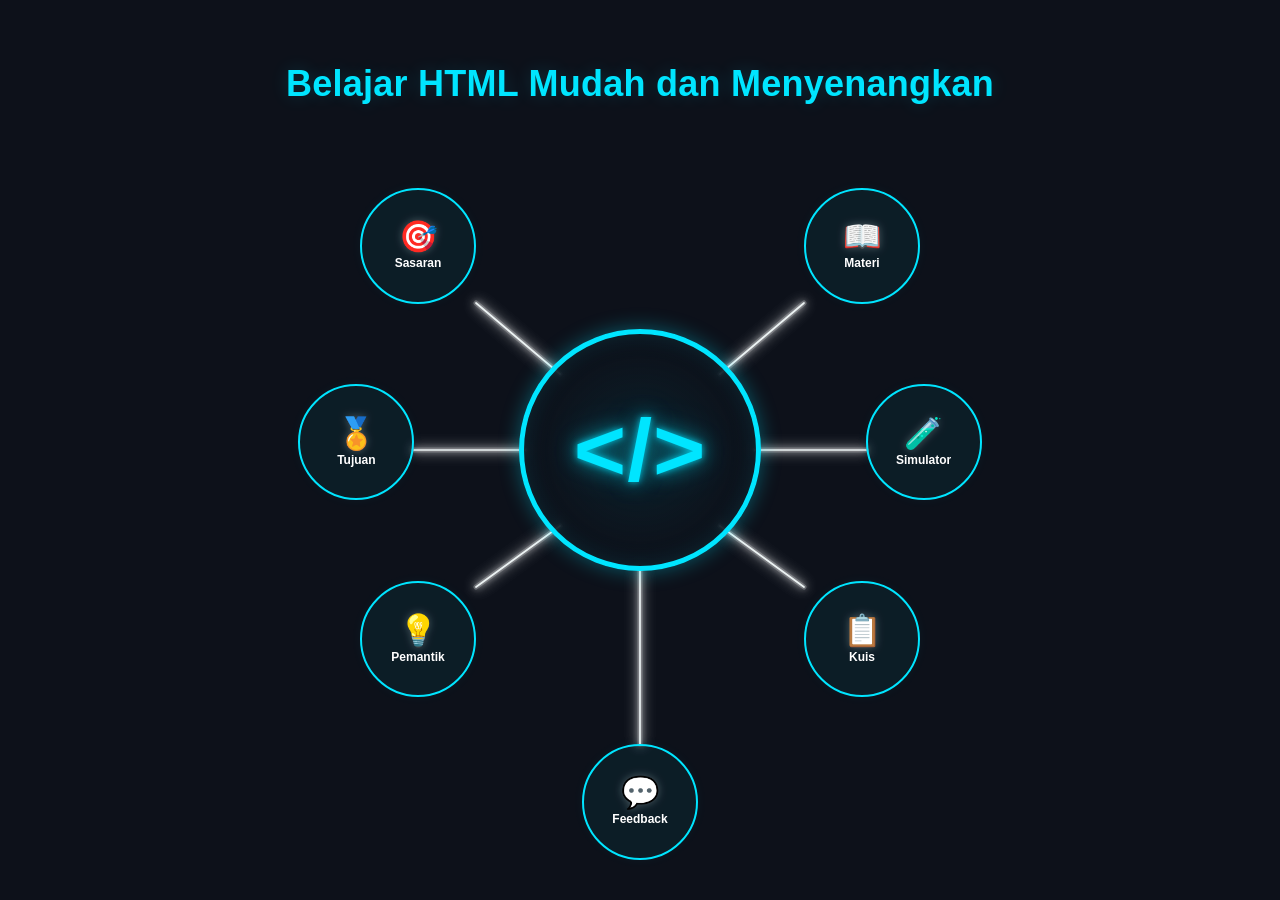
==== commit 307d0738: "Add b.." ====
--- a/index.html
+++ b/index.html
@@ -12,7 +12,7 @@
     <!-- BERANDA -->
     <section id="beranda" class="page active">
       <div class="beranda-container">
-        <h1 class="sapaan">Halo, ayo belajar HTML!</h1>
+        <h1 class="sapaan">Belajar HTML Mudah dan Menyenangkan</h1>
 
         <button class="menu-btn btn-sasaran" onclick="goTo('sasaran')" aria-label="Buka Sasaran" title="Sasaran">
           <span class="menu-icon" aria-hidden="true">🎯</span><span class="menu-label">Sasaran</span>
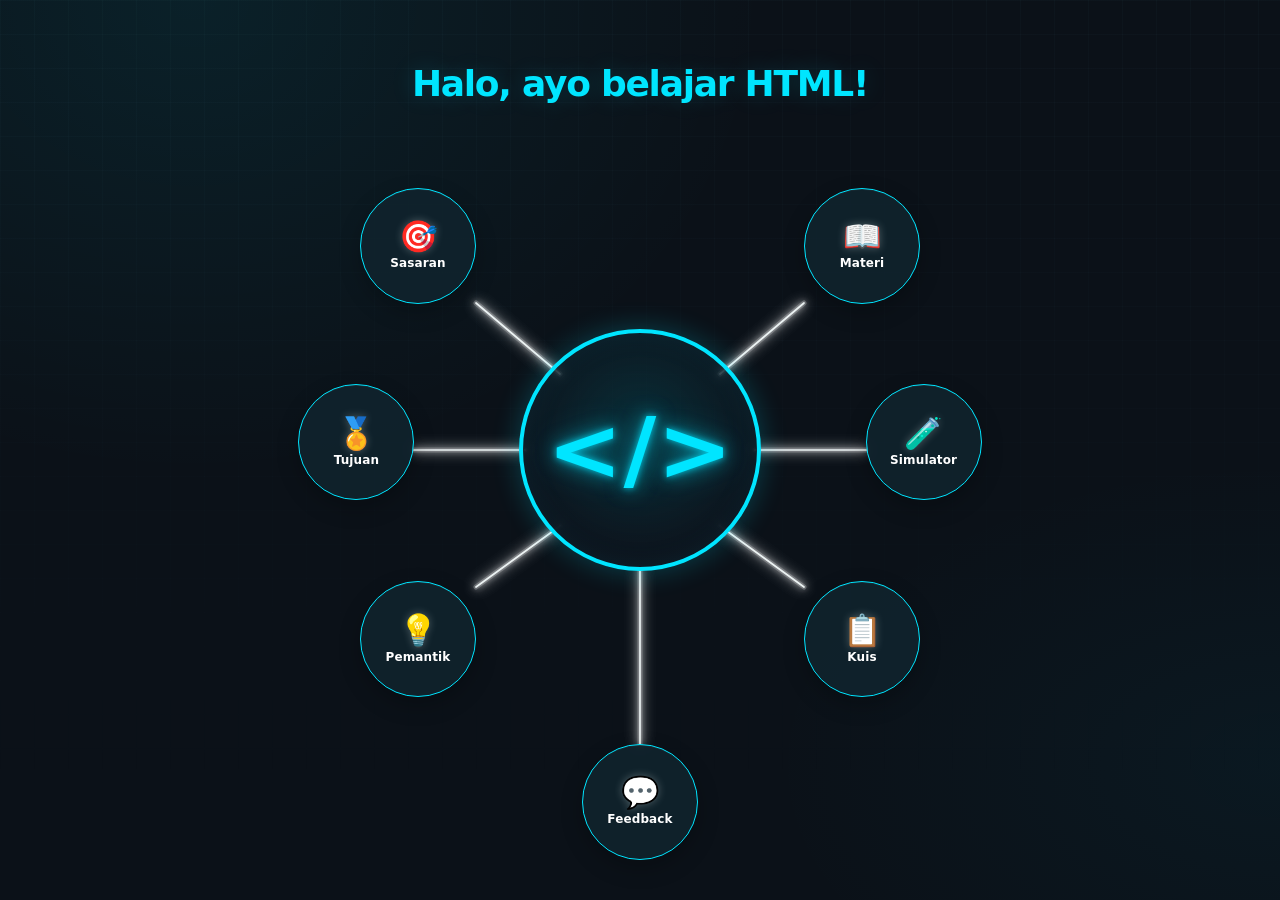
==== commit 8f406743: "Add b.x." ====
--- a/index.html
+++ b/index.html
@@ -3,8 +3,11 @@
 <head>
   <meta charset="UTF-8">
   <meta name="viewport" content="width=device-width, initial-scale=1.0">
-  <meta name="description" content="Media pembelajaran interaktif dasar HTML untuk siswa SMK PPLG.">
-  <title>MPI: Mari Membuat Web dengan HTML</title>
+  <meta name="description" content="MPI HTML Interactive Lab — media pembelajaran HTML interaktif untuk siswa SMK PPLG.">
+  <meta name="theme-color" content="#0b1118">
+  <meta name="color-scheme" content="dark">
+  <title>MPI HTML Interactive Lab | Fondasi Web</title>
+  <link rel="icon" href="data:image/svg+xml,%3Csvg xmlns=%27http://www.w3.org/2000/svg%27 viewBox=%270 0 100 100%27%3E%3Crect width=%27100%27 height=%27100%27 rx=%2722%27 fill=%27%230b1118%27/%3E%3Ctext x=%2750%27 y=%2765%27 text-anchor=%27middle%27 font-size=%2750%27 font-family=%27Arial%27 font-weight=%27900%27 fill=%27%2300e5ff%27%3E%26lt;%3E%3C/text%3E%3C/svg%3E">
   <link rel="stylesheet" href="style.css?v=20261017h">
 </head>
 <body>
@@ -12,7 +15,7 @@
     <!-- BERANDA -->
     <section id="beranda" class="page active">
       <div class="beranda-container">
-        <h1 class="sapaan">Belajar HTML Mudah dan Menyenangkan</h1>
+        <h1 class="sapaan">Halo, ayo belajar HTML!</h1>
 
         <button class="menu-btn btn-sasaran" onclick="goTo('sasaran')" aria-label="Buka Sasaran" title="Sasaran">
           <span class="menu-icon" aria-hidden="true">🎯</span><span class="menu-label">Sasaran</span>
--- a/style.css
+++ b/style.css
@@ -954,3 +954,154 @@
   #simulator .puzzle-actions .nav-back { margin: 0; padding: 6px 8px; font-size: .72rem; }
   #simulator .puzzle-feedback { font-size: .72rem; line-height: 1.25; margin: 6px 0 0; }
 }
+/* === MPI MODERN PROFESSIONAL THEME | navy-black + cyan neon === */
+:root {
+  color-scheme: dark;
+  --bg-color: #0b1118;
+  --neon-tosca: #00e5ff;
+  --text-color: #f1f7fc;
+  --muted: #9eafc1;
+  --card-bg: rgba(17, 27, 39, .92);
+  --card-soft: #12232d;
+  --border-color: rgba(0, 229, 255, .32);
+  --success: #43e6a5;
+  --danger: #ff7c91;
+  --surface-raised: #162330;
+  --radius-lg: 20px;
+  --radius-md: 14px;
+  --shadow-cyan: 0 14px 38px rgba(0, 0, 0, .22), 0 0 24px rgba(0, 229, 255, .055);
+}
+* { box-sizing: border-box; }
+html { scroll-behavior: smooth; background: var(--bg-color); }
+body {
+  background:
+    radial-gradient(ellipse at 15% 0%, rgba(0,229,255,.075), transparent 36rem),
+    radial-gradient(ellipse at 100% 85%, rgba(0,155,190,.055), transparent 32rem),
+    #0b1118;
+  color: var(--text-color);
+  font-family: Inter, ui-sans-serif, system-ui, -apple-system, BlinkMacSystemFont, "Segoe UI", sans-serif;
+  letter-spacing: .005em;
+  -webkit-font-smoothing: antialiased;
+}
+body::before {
+  content: ""; position: fixed; inset: 0; z-index: -1; pointer-events: none;
+  background-image: linear-gradient(rgba(120,190,210,.035) 1px, transparent 1px), linear-gradient(90deg, rgba(120,190,210,.035) 1px, transparent 1px);
+  background-size: 34px 34px;
+  mask-image: linear-gradient(to bottom, rgba(0,0,0,.8), transparent 92%);
+}
+button, input, textarea, select { font: inherit; }
+button { -webkit-tap-highlight-color: transparent; }
+button:focus-visible, input:focus-visible, textarea:focus-visible, select:focus-visible { outline: 2px solid #f5fdff; outline-offset: 3px; }
+.page { padding: clamp(12px, 2vw, 26px); }
+.page.active { animation: mpi-page-in .24s ease-out both; }
+@keyframes mpi-page-in { from { opacity: .35; transform: translateY(4px); } to { opacity: 1; transform: translateY(0); } }
+h1, h2, h3, h4 { letter-spacing: -.025em; }
+h2 { border-bottom-color: rgba(0,229,255,.22); text-shadow: 0 0 18px rgba(0,229,255,.09); }
+h3 { letter-spacing: -.015em; }
+.content-box, .konten-tab-area, .simulator-lab, .quiz-shell {
+  border: 1px solid rgba(0,229,255,.28);
+  border-radius: var(--radius-lg);
+  background: linear-gradient(145deg, rgba(22,33,46,.97), rgba(13,21,30,.96));
+  box-shadow: var(--shadow-cyan);
+  backdrop-filter: blur(12px);
+}
+.content-box { padding: clamp(18px, 3vw, 34px); }
+.content-box > h2:first-child { margin-top: 0; }
+.card, .level-card, .mission-panel, .editor-panel, .preview-panel, .puzzle-panel,
+.leaderboard-panel, .dashboard-stat, .score-panel, .simulator-solution-panel {
+  border-radius: var(--radius-md);
+  box-shadow: inset 0 1px 0 rgba(255,255,255,.025), 0 10px 24px rgba(0,0,0,.12);
+}
+.card { background: linear-gradient(145deg, rgba(20,42,52,.88), rgba(15,27,37,.9)); border-color: rgba(0,229,255,.22); }
+.card-static { box-shadow: none; }
+.materi-card { text-align: left; align-items: flex-start; padding: 20px; min-height: 142px; }
+.materi-card span { font-size: .72rem; letter-spacing: .12em; text-transform: uppercase; font-weight: 800; }
+.materi-card strong { font-size: 1.04rem; }
+.materi-card small { font-size: .83rem; }
+.materi-card:hover, .card:hover { border-color: rgba(0,229,255,.8); box-shadow: 0 12px 28px rgba(0,0,0,.2), 0 0 22px rgba(0,229,255,.10); transform: translateY(-3px); }
+.nav-back, .quiz-start-button, .quiz-tab-button, .simulator-tab-button, .tab-btn,
+.uraian-step-button, .puzzle-step-button {
+  border-radius: 10px; transition: color .18s ease, background .18s ease, border-color .18s ease, box-shadow .18s ease, transform .18s ease;
+}
+.nav-back { border-color: rgba(0,229,255,.58); background: rgba(0,229,255,.045); padding: 10px 15px; font-weight: 650; }
+.nav-back:hover { background: var(--neon-tosca); color: #061117; box-shadow: 0 0 20px rgba(0,229,255,.18); transform: translateY(-1px); }
+.primary-action, .quiz-start-button { background: var(--neon-tosca); color: #041117; border: 1px solid var(--neon-tosca); border-radius: 10px; font-weight: 800; box-shadow: 0 5px 18px rgba(0,229,255,.12); }
+.primary-action:hover, .quiz-start-button:hover { background: #a9f8ff; box-shadow: 0 0 24px rgba(0,229,255,.24); transform: translateY(-1px); }
+input[type="text"], input[type="email"], input[type="date"], input[type="password"], select, textarea {
+  max-width: none; border: 1px solid rgba(151,183,201,.26); border-radius: 10px; background: rgba(5,12,19,.72); padding: 12px 14px; color: var(--text-color);
+  transition: border-color .18s, box-shadow .18s, background .18s;
+}
+input:focus, select:focus, textarea:focus { border-color: var(--neon-tosca); box-shadow: 0 0 0 3px rgba(0,229,255,.09); background: rgba(5,12,19,.92); }
+label { color: #dceaf4; font-weight: 650; }
+.kode-box { border: 1px solid rgba(0,229,255,.16); border-left: 3px solid var(--neon-tosca); border-radius: 12px; background: #080e14; box-shadow: inset 0 0 24px rgba(0,0,0,.18); }
+.info-box { border-radius: 12px; border-left-width: 3px; }
+.hasil-contoh { border: 1px solid rgba(0,229,255,.16); border-radius: 12px; }
+.bab-layout { gap: clamp(12px, 2vw, 22px); }
+.sidebar-tab { gap: 9px; }
+.tab-btn { clip-path: none; background: rgba(255,255,255,.035); border: 1px solid rgba(255,255,255,.10); color: var(--text-color); padding: 12px 14px; font-size: .95rem; text-align: left; }
+.tab-btn:hover { background: rgba(0,229,255,.09); border-color: rgba(0,229,255,.36); }
+.tab-btn.active-tab { background: var(--neon-tosca); color: #061117; border-color: var(--neon-tosca); box-shadow: 0 0 18px rgba(0,229,255,.13); }
+.konten-tab-area { border-width: 1px; padding: clamp(18px, 3vw, 34px); }
+.video-container { border-width: 1px; border-radius: 14px; box-shadow: 0 10px 28px rgba(0,0,0,.3), 0 0 18px rgba(0,229,255,.07); }
+.quiz-options label, fieldset label { border-radius: 10px; border-color: rgba(160,190,207,.15); background: rgba(255,255,255,.025); transition: border-color .18s, background .18s; }
+.quiz-options label:hover, fieldset label:hover { border-color: rgba(0,229,255,.45); background: rgba(0,229,255,.045); }
+/* Home: keep the recognizable radial navigation and center HTML mark. */
+#beranda .beranda-container { max-width: 1120px; }
+#beranda .sapaan { text-shadow: 0 0 24px rgba(0,229,255,.18); letter-spacing: -.035em; }
+#beranda .center-circle { background: radial-gradient(circle at 50% 42%, rgba(0,229,255,.14), rgba(13,20,29,.98) 70%); border-width: 4px; box-shadow: 0 0 28px rgba(0,229,255,.24), inset 0 0 30px rgba(0,229,255,.07); }
+#beranda .menu-btn { background: rgba(17,35,45,.92); border-width: 1px; box-shadow: 0 8px 22px rgba(0,0,0,.24), inset 0 1px 0 rgba(255,255,255,.05); }
+#beranda .menu-btn:hover, #beranda .menu-btn:focus-visible { background: rgba(0,229,255,.17); border-color: #f5fdff; box-shadow: 0 0 0 4px rgba(0,229,255,.055), 0 0 30px rgba(0,229,255,.28); }
+#beranda .menu-label { font-weight: 750; letter-spacing: .01em; }
+/* Quiz title decoration stays behind text, never overlaps the heading. */
+#kuis .quiz-shell { background-color: #0e1b24; background-image: linear-gradient(rgba(120,190,210,.035) 1px, transparent 1px), linear-gradient(90deg, rgba(120,190,210,.035) 1px, transparent 1px), radial-gradient(ellipse at 50% 0%, rgba(0,229,255,.08), transparent 58%); background-size: 32px 32px, 32px 32px, auto; }
+#kuis .quiz-circuit-top, #kuis .quiz-circuit-bottom { opacity: .12; }
+#kuis .quiz-tabs { gap: 8px; }
+#kuis .quiz-tab-button { border-color: rgba(0,229,255,.25); background: rgba(255,255,255,.025); }
+#kuis .quiz-tab-button:hover, #kuis .quiz-tab-button.active { background: var(--neon-tosca); color: #061117; border-color: var(--neon-tosca); box-shadow: 0 0 20px rgba(0,229,255,.15); }
+#kuis .quiz-count-badge { border-radius: 14px; background: rgba(0,229,255,.055); border-color: rgba(0,229,255,.28); }
+#kuis .dashboard-stat { background: rgba(16,31,43,.78); border-color: rgba(0,229,255,.20); }
+#kuis .dashboard-stat strong { color: var(--neon-tosca); text-shadow: 0 0 14px rgba(0,229,255,.16); }
+#kuis .leaderboard-panel { border-color: rgba(0,229,255,.2); background: rgba(7,14,21,.32); }
+#kuis .leaderboard-table th { color: var(--neon-tosca); }
+#simulator .level-card { background: linear-gradient(145deg, rgba(19,42,51,.95), rgba(16,26,36,.95)); border-color: rgba(0,229,255,.22); }
+#simulator .level-card.active, #simulator .level-card.selected { border-color: var(--neon-tosca); box-shadow: 0 0 0 2px rgba(0,229,255,.07), 0 0 22px rgba(0,229,255,.10); }
+#simulator .mission-panel, #simulator .editor-panel, #simulator .preview-panel { background: rgba(10,18,26,.54); border-color: rgba(0,229,255,.22); }
+#simulator .simulator-tab-button { border-radius: 10px; border-color: rgba(0,229,255,.24); background: rgba(255,255,255,.025); }
+#simulator .simulator-tab-button.active, #simulator .simulator-tab-button[aria-selected="true"] { background: var(--neon-tosca); color: #061117; border-color: var(--neon-tosca); }
+#simulator .preview-canvas { border-radius: 10px; border-color: rgba(0,229,255,.62); }
+#feedback #form-feedback { display: flex; flex-direction: column; gap: 9px; }
+#feedback textarea { width: 100%; }
+/* Responsive refinements */
+@media (max-width: 760px) {
+  .page { padding: 12px; }
+  .content-box { border-radius: 16px; }
+  .bab-layout { gap: 9px; }
+  .bab-layout .sidebar-tab { gap: 6px; }
+  .bab-layout .tab-btn { text-align: center; }
+  #materi .materi-card { text-align: center; align-items: center; }
+  #beranda .sapaan { top: 3%; padding: 0 12px; font-size: clamp(20px, 5vw, 30px); }
+  #beranda .menu-btn { box-shadow: 0 5px 18px rgba(0,0,0,.25); }
+}
+@media (max-width: 560px) {
+  .content-box { padding: 16px; }
+  .grid-cards { gap: 9px; }
+  .nav-back { padding: 9px 11px; font-size: .88rem; }
+  #kuis .quiz-shell { border-radius: 14px; padding: 16px 12px; }
+  #kuis .quiz-title-row { min-height: 128px; }
+  #kuis .quiz-big-title { font-size: clamp(2.4rem, 13vw, 3.3rem); }
+  #kuis .quiz-tabs { margin-bottom: 14px; }
+  #kuis .quiz-tab-button { padding: 9px 11px; font-size: .85rem; }
+  #kuis .quiz-start-panel h3 { font-size: 1.1rem; }
+  #kuis .quiz-identity-form label { font-size: .95rem; }
+  #kuis .quiz-identity-form input { padding: 10px 11px; }
+  #kuis .leaderboard-table-wrap { overflow-x: auto; }
+  #kuis .leaderboard-table { min-width: 480px; }
+  #simulator .simulator-lab { border-radius: 14px; }
+  #simulator .panel-title { flex-wrap: wrap; }
+}
+@media (prefers-reduced-motion: reduce) {
+  *, *::before, *::after { scroll-behavior: auto !important; animation-duration: .01ms !important; animation-iteration-count: 1 !important; transition-duration: .01ms !important; }
+}
+/* Keep the subtle grid above the page background but below interactive content. */
+body::before { z-index: 0; }
+main, footer { position: relative; z-index: 1; }
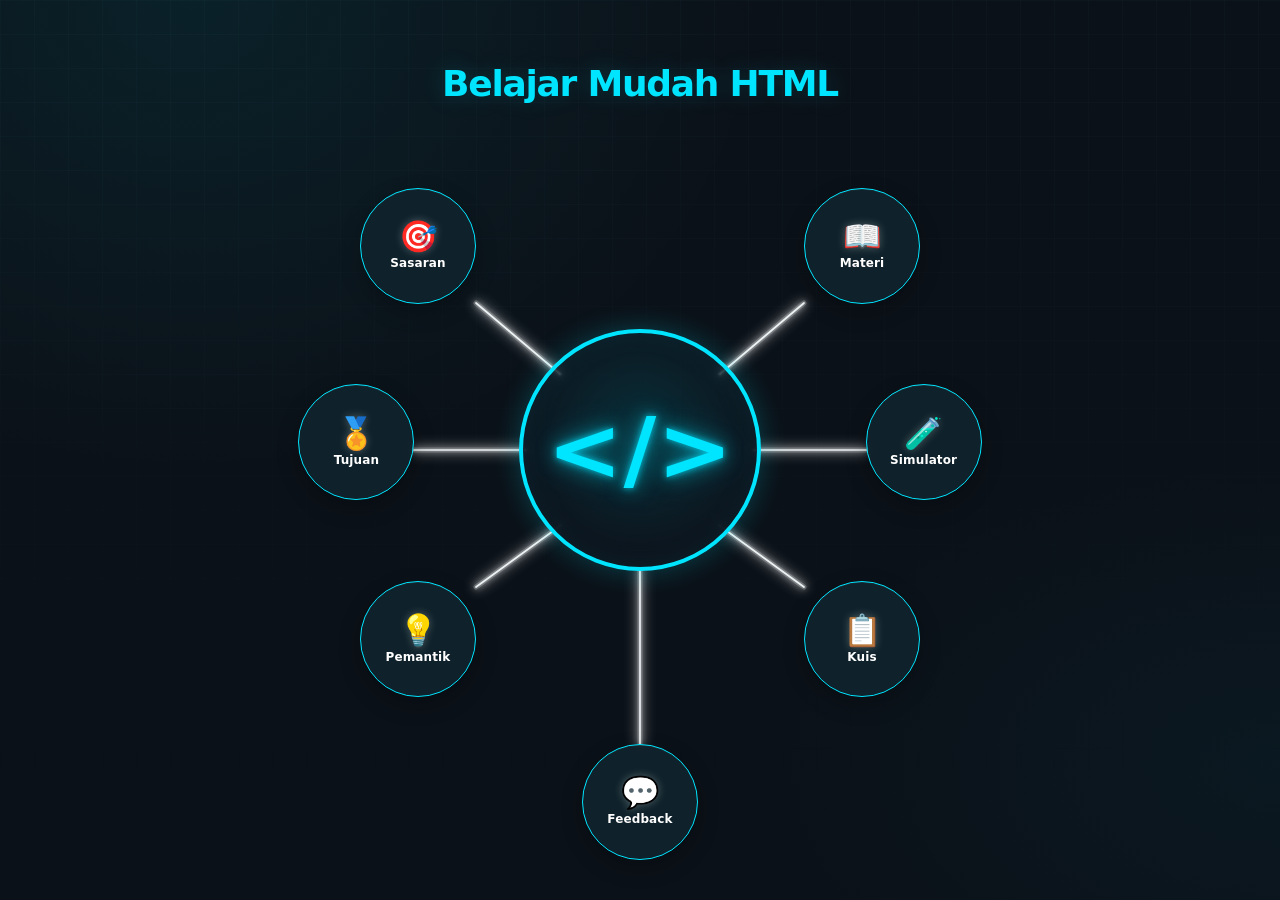
==== commit d53e5858: "Add b.xfhg." ====
--- a/index.html
+++ b/index.html
@@ -15,7 +15,7 @@
     <!-- BERANDA -->
     <section id="beranda" class="page active">
       <div class="beranda-container">
-        <h1 class="sapaan">Halo, ayo belajar HTML!</h1>
+        <h1 class="sapaan">Belajar Mudah HTML</h1>
 
         <button class="menu-btn btn-sasaran" onclick="goTo('sasaran')" aria-label="Buka Sasaran" title="Sasaran">
           <span class="menu-icon" aria-hidden="true">🎯</span><span class="menu-label">Sasaran</span>
@@ -83,7 +83,7 @@
       <div class="content-box">
         <h2>🎯 Sasaran Pengguna</h2>
         <div class="card card-static">
-          <h3>Siswa Kelas X SMK / Pemula</h3>
+          <h3>Siswa Kelas X SMK </h3>
           <p>Prasyarat: mampu mengoperasikan komputer, menggunakan peramban (browser), dan mengelola file sederhana.</p>
         </div>
         <div class="button-row">
